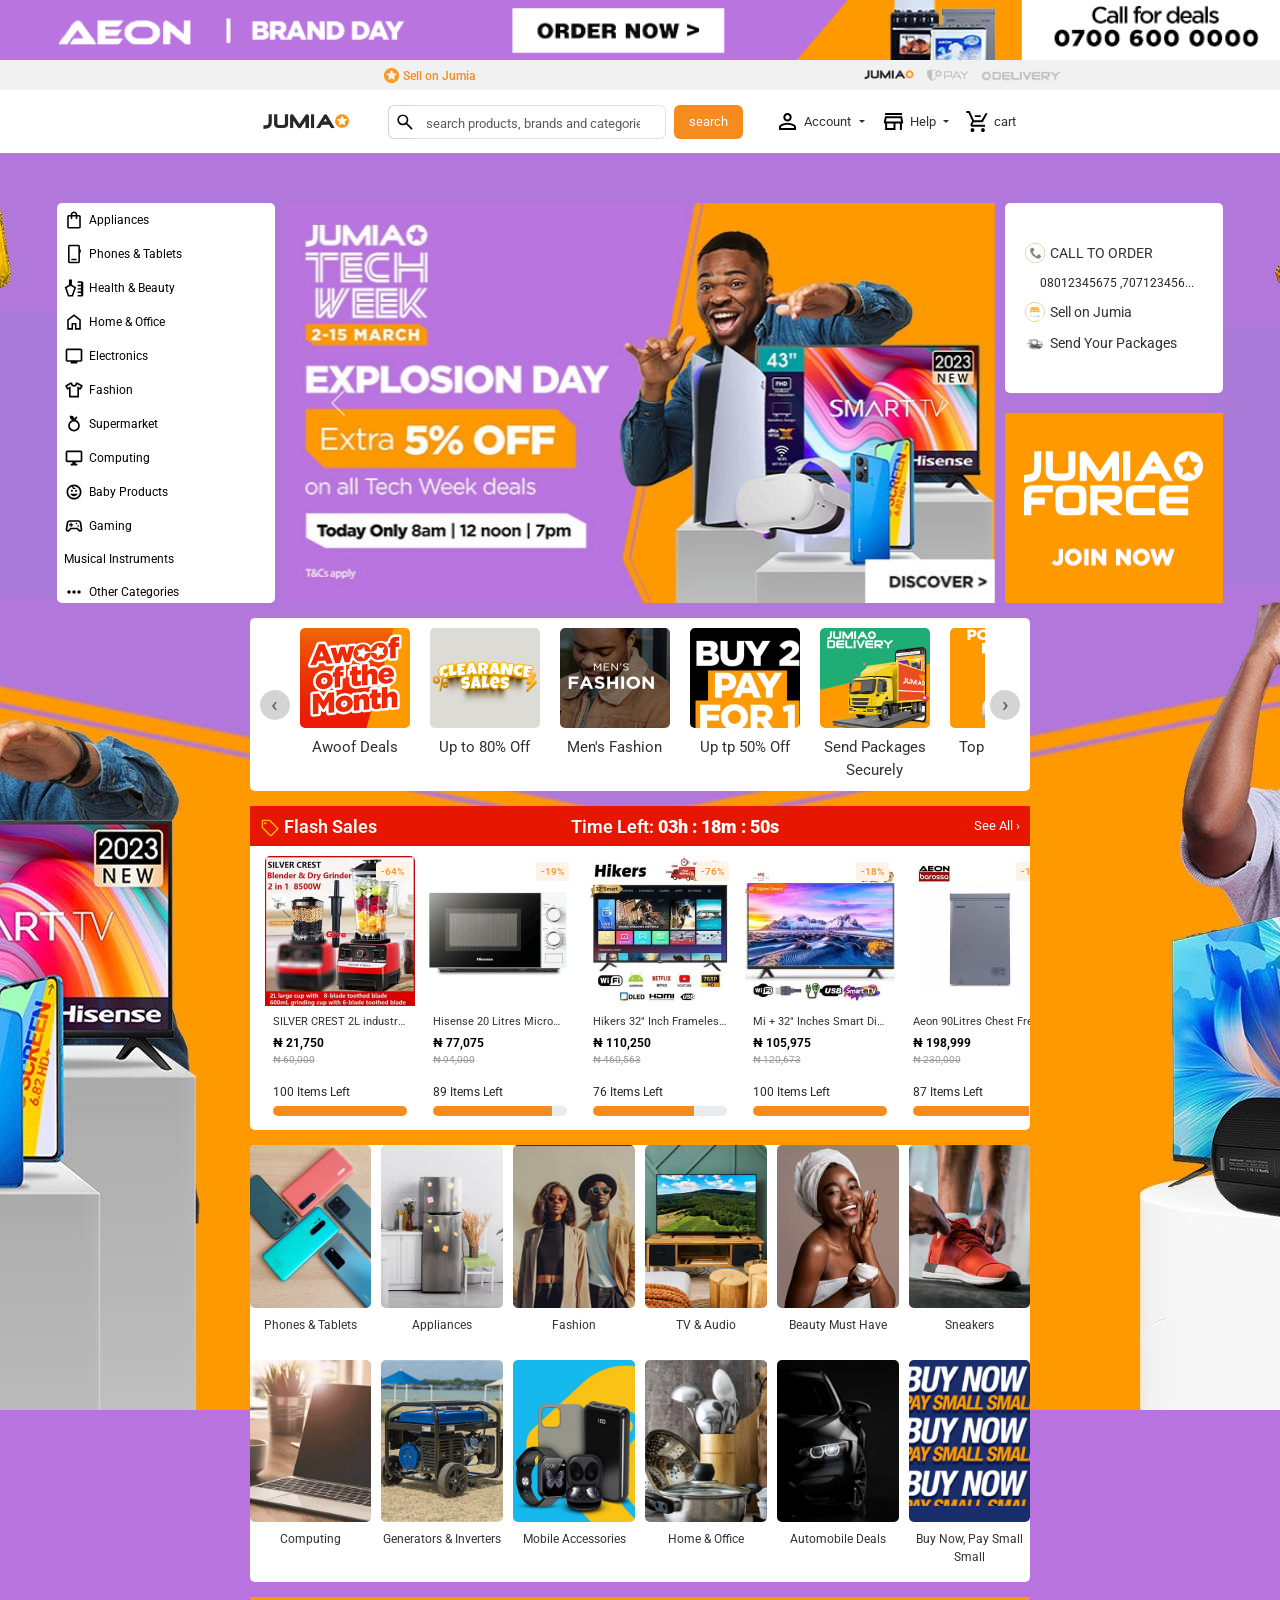
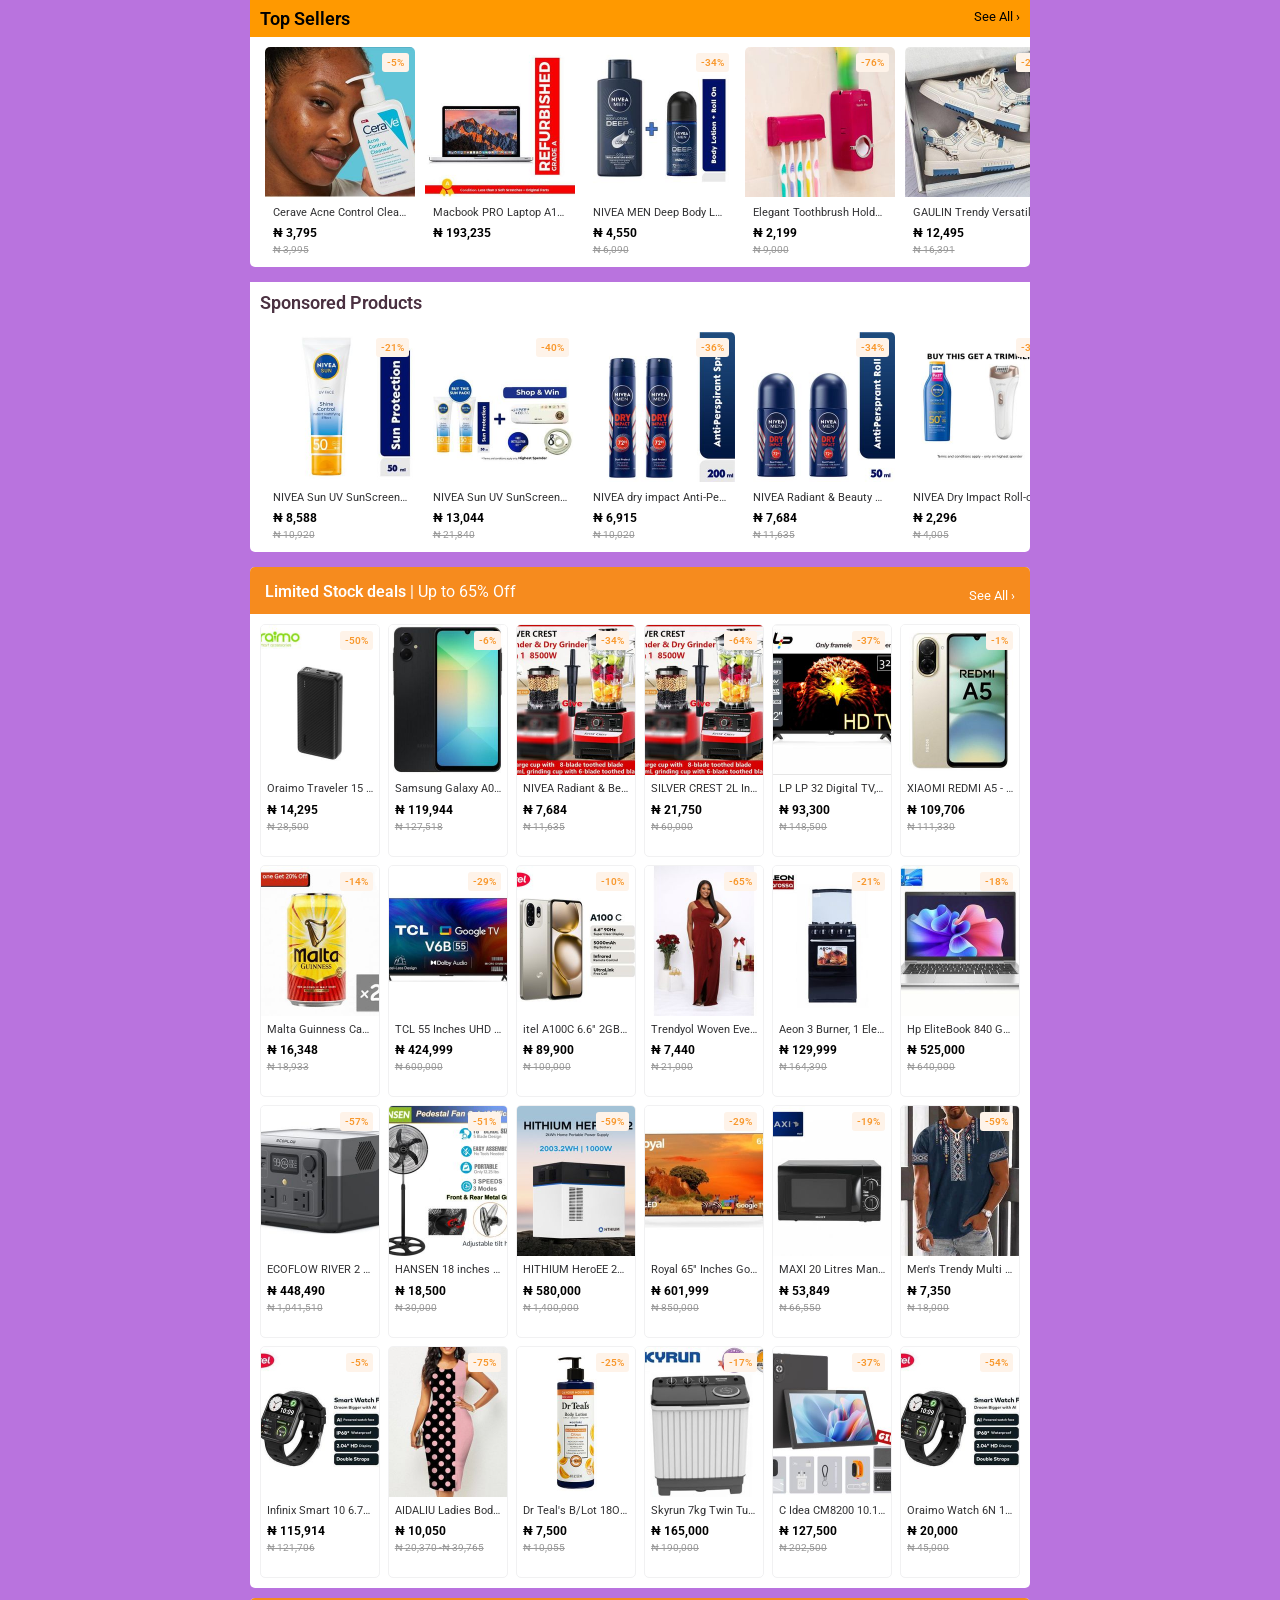
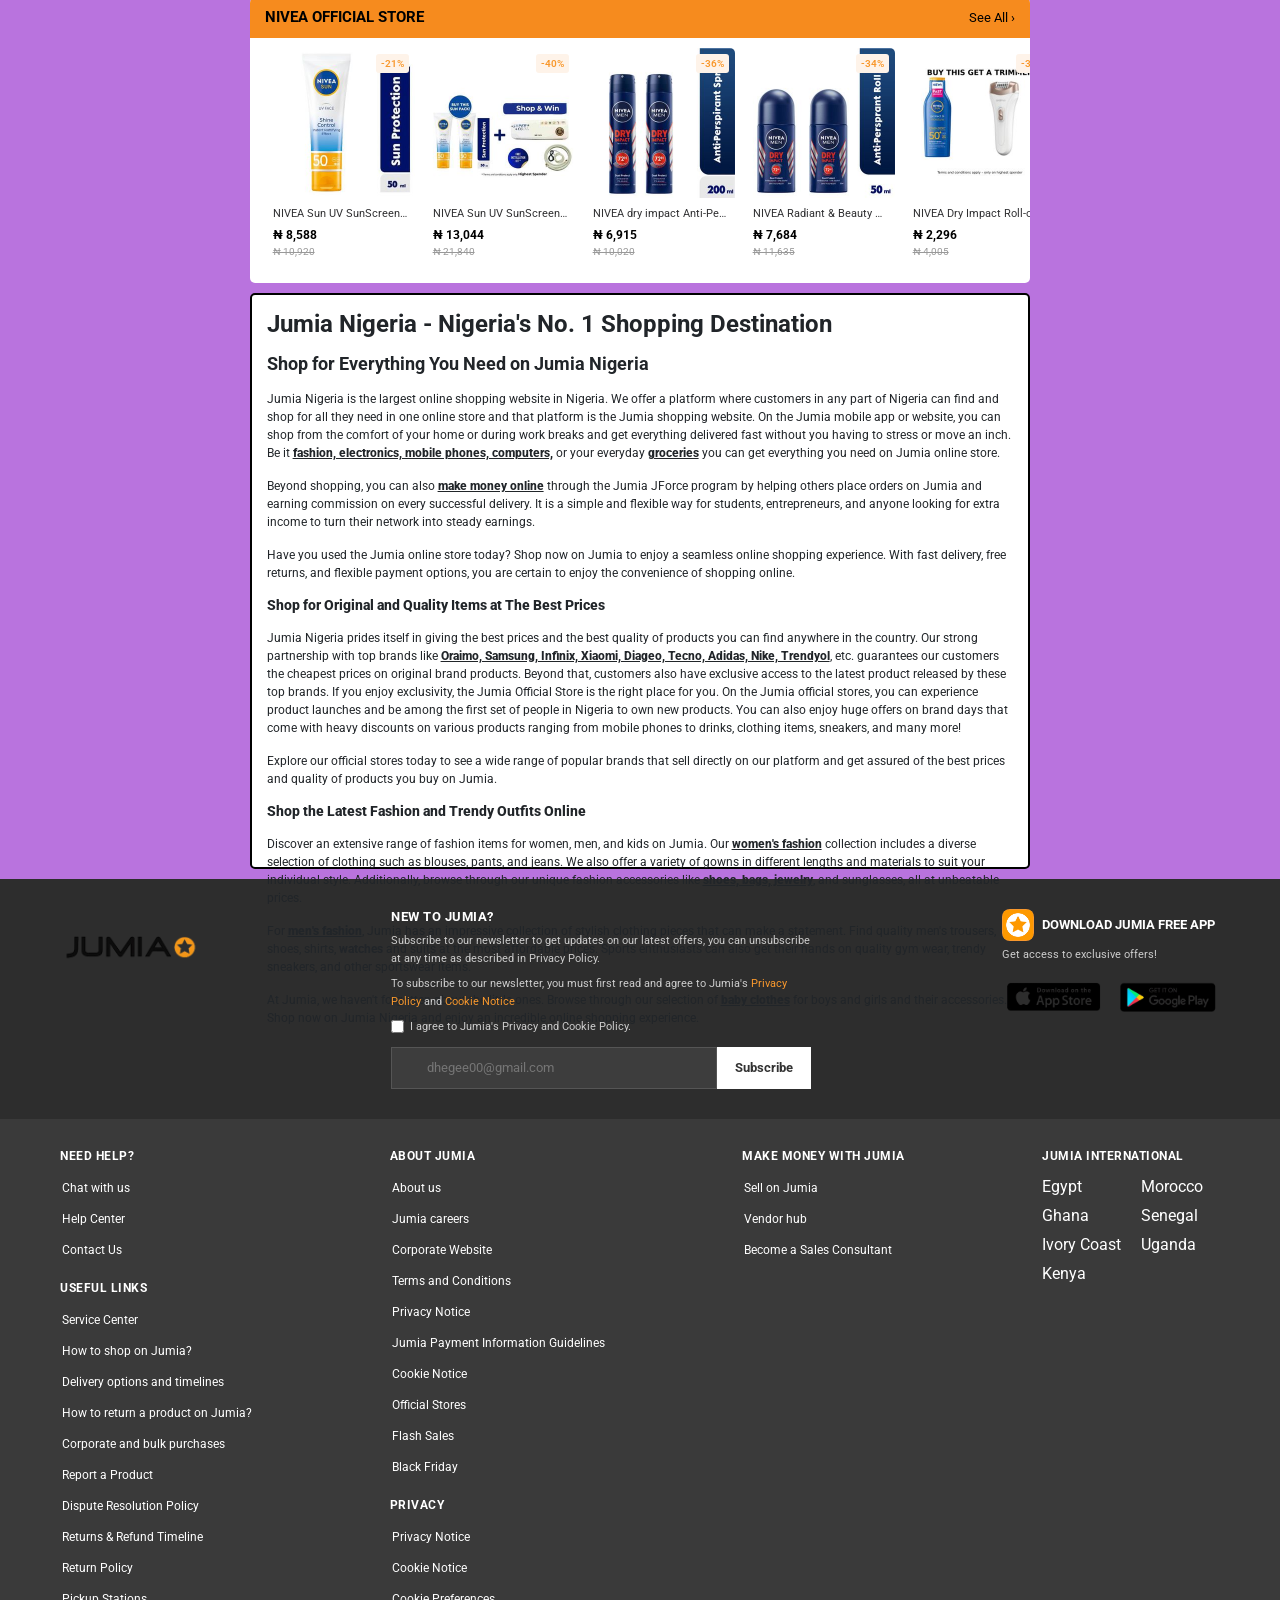
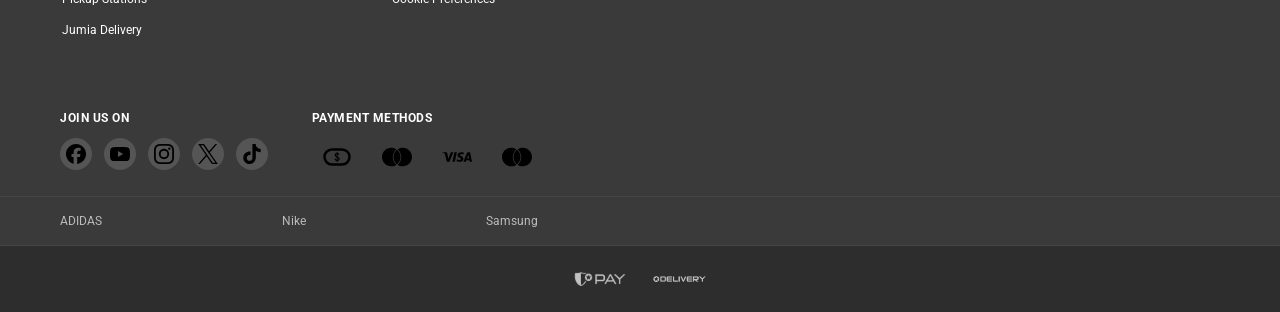
==== index.html @ 9feed9af "first" ====
<!doctype html>
<html lang="en">
  <head>
    <meta charset="UTF-8" />
    <meta name="viewport" content="width=device-width, initial-scale=1.0" />
    <link
      href="https://fonts.googleapis.com/css2?family=Roboto:wght@300;400;500;700&display=swap"
      rel="stylesheet"
    />
    <link
      href="https://cdn.jsdelivr.net/npm/bootstrap@5.3.8/dist/css/bootstrap.min.css"
      rel="stylesheet"
      integrity="sha384-sRIl4kxILFvY47J16cr9ZwB07vP4J8+LH7qKQnuqkuIAvNWLzeN8tE5YBujZqJLB"
      crossorigin="anonymous"
    />
    <link rel="shortcut icon" href="/assets/" type="image/x-icon">
   <link rel="stylesheet" href="/css/styles.css">
    <title>Document</title>
  </head>
  <body>
    <header>
      <div class="advert">
        <div class="gif"></div>
      </div>
      <div class="top">
        <div class="top-left">
          <img src="./assets/jumia_star-removebg-preview.png" alt="" />
          <a href="#">Sell on Jumia</a>
        </div>
        <div class="top-right">
          <img src="./assets/jumbg.png" class="jumia" alt="jumia" />
          <img src="./assets/adpay-removebg-preview.png" class="pay" alt="" />
          <img
            src="./assets/addeliver-removebg-preview.png"
            class="deliver"
            alt=""
          />
        </div>
      </div>
    </header>

    <div class="nav-bg">
      <div class="nav-box">
        <div class="navboot">
          <nav class="navbar navbar-expand-lg bg-white">
            <div class="container-fluid p-0">
              <a class="navbar-brand" href="#">
                <img src="./assets/jum-removebg-preview.png" alt="logo" />
              </a>
              <button
                class="navbar-toggler"
                type="button"
                data-bs-toggle="collapse"
                data-bs-target="#navbarSupportedContent"
                aria-controls="navbarSupportedContent"
                aria-expanded="false"
                aria-label="toggle navigation"
              >
                <span class="navbar-toggler-icon"></span>
              </button>

              <div class="collapse navbar-collapse" id="navbarSupportedContent">
                <form class="d-flex mx-3 flex-grow-1" role="search">
                  <div class="input-group">
                    <span class="input-group-text bg-white border-end-0">
                      <img src="./assets/searchlogo.svg" alt="search" />
                    </span>
                    <input
                      class="form-control border-start-0"
                      type="search"
                      placeholder="search products, brands and categories"
                      aria-label="Search"
                    />
                  </div>
                  <button class="btn search-btn ms-2" type="submit">
                    search
                  </button>
                </form>

                <ul class="navbar-nav mb-0 ms-2">
                  <li class="nav-item dropdown">
                    <a
                      class="nav-link dropdown-toggle"
                      href="#"
                      role="button"
                      data-bs-toggle="dropdown"
                    >
                      <img src="./assets/person.svg" class="nav-img" alt="" /> Account
                    </a>
                    <ul class="dropdown-menu">
                      <li>
                        <a class="dropdown-item" href="#"
                          ><img src="./assets/person.svg" alt="" />My Account</a
                        >
                      </li>
                      <li>
                        <a class="dropdown-item" href="/order.html"
                          ><img src="./assets/inventory.svg" alt="" />Orders</a
                        >
                      </li>
                      <li>
                        <a class="dropdown-item" href="#"
                          ><img src="./assets/favorite.svg" alt="" />Wishlist</a
                        >
                      </li>
                      <li>
                      <hr class="line my-1" />
                      <li class="text-center">
                        <a class="dropdown-item logout-btn" href="/welcome.html">Login</a>
                      </li>
                    </ul>
                  </li>

                  <li class="nav-item dropdown">
                    <a
                      class="nav-link dropdown-toggle"
                      href="#"
                      role="button"
                      data-bs-toggle="dropdown"
                    >
                      <img src="./assets/store.svg" class="nav-img" alt="" />
                      Help
                    </a>
                    <ul class="dropdown-menu">
                      <li>
                        <a class="dropdown-item" href="#">Help Center</a>
                      </li>
                      <li>
                        <a class="dropdown-item" href="#">Place an order</a>
                      </li>
                      <li>
                        <a class="dropdown-item" href="#">Payment options</a>
                      </li>
                      <li>
                        <a class="dropdown-item" href="#">Track an order</a>
                      </li>
                      <li>
                        <a class="dropdown-item" href="#">Help Center</a>
                      </li>
                      <li>
                        <a class="dropdown-item" href="#">Cancel an order</a>
                      </li>
                      <li>
                        <a class="dropdown-item" href="#">Returns & Refunds</a>
                      </li>
                      <li>
                        <a class="dropdown-item" href="#"
                          >Coookie Preferences</a
                        >
                      </li>
                      <hr class="line my-1">
                      <li>
                        <a class="dropdown-item live-chat" href="#">
                          <img
                            src="./assets/sms.svg"
                            alt=""
                          />Live Chat</a
                        >
                      </li>
                      <li>
                        <a class="dropdown-item whatsapp" href="#">
                          <img
                            src="./assets/whatsapp-color.svg"
                            alt=""
                          />
                          WhatsApp</a
                        >
                      </li>
                    </ul>
                  </li>
                  <li class="nav-item">
                    <a class="nav-link" href="#">
                      <img src="./assets/home-cart.svg" class="nav-img" alt="" />
                      cart
                    </a>
                  </li>
                </ul>
              </div>
            </div>
          </nav>
        </div>
      </div>
    </div>

    <!-- flex layout -->
    <div class="layout">
        <aside>
          <a href="#" class="side">
            <img src="./assets/shopping_bag.svg" alt="">Appliances
          </a>
          <a href="#" class="side">
            <img src="./assets/mobile_3.svg" alt="">Phones & Tablets
          </a>
          <a href="#" class="side">
            <img src="./assets/health_and_beauty.svg" alt="">Health & Beauty
          </a>
          <a href="#" class="side">
            <img src="./assets/home.svg" alt="">Home & Office
          </a>
          <a href="#" class="side">
            <img src="./assets/tv.svg" alt="">Electronics
          </a>
          <a href="#" class="side">
            <img src="./assets/apparel.svg" alt="">Fashion
          </a>
          <a href="#" class="side">
            <img src="./assets/nutrition.svg" alt="">Supermarket
          </a>
          <a href="#" class="side">
            <img src="./assets/desktop_windows.svg" alt="">Computing
          </a>
          <a href="#" class="side">
            <img src="./assets/child_care.svg" alt="">Baby Products
          </a>
          <a href="#" class="side">
            <img src="./assets/sports_esports.svg" alt="">Gaming
          </a>
          <a href="#" class="side">
            Musical Instruments
          </a>
          <a href="#" class="side">
            <img src="./assets/more_horiz.svg" alt="">Other Categories
          </a>
        </aside>

        <section>
          <div id="carouselExampleFade" class="carousel slide carousel-fade">
            <div class="carousel-inner">
              <div class="carousel-item active">
                <img src="./assets/jumia_landing1.jpg" class="d-block" alt="banner 1">
              </div>
              <div class="carousel-item">
                <img src="./assets/jumia_landing2.gif" class="d-block" alt="banner 2">
              </div>
              <div class="carousel-item">
                <img src="./assets/jumia_landing3.gif" class="d-block" alt="banner 3">
              </div>
              <div class="carousel-item">
                <img src="./assets/jumia_landing4.jpg" class="d-block" alt="banner 4">
              </div>
              <div class="carousel-item">
                <img src="./assets/jumia_landing5.gif" class="d-block" alt="banner 5">
              </div>
              <div class="carousel-item">
                <img src="./assets/jumia_landing6.png" class="d-block" alt="banner 6">
              </div>
              <div class="carousel-item">
                <img src="./assets/jumia_landing7.jpg" class="d-block" alt="banner 7">
              </div>
              <div class="carousel-item">
                <img src="./assets/jumia_landing8.jpg" class="d-block" alt="banner 8">
              </div>
            </div>
            <button class="carousel-control-prev" type="button" data-bs-target="#carouselExampleFade" data-bs-slide="prev">
              <span class="carousel-control-prev-icon" aria-hidden="true"></span>
              <span class="visually-hidden">Previous</span>
            </button>
            <button class="carousel-control-next" type="button" data-bs-target="#carouselExampleFade" data-bs-slide="next">
              <span class="carousel-control-next-icon" aria-hidden="true"></span>
              <span class="visually-hidden">Next</span>
            </button>
          </div>
        </section>

        <div class="box">
          <div class="box-1">
            <a href="#">
              <img src="./assets/jumia_sidebox1-removebg-preview.png" alt="">
              CALL TO ORDER
            </a>
            <p class="tel">08012345675 ,707123456...</p>
            <a href="#">
              <img src="./assets/jumia_sidebox2-removebg-preview.png" alt="">
              Sell on Jumia
            </a>
            <a href="#">
              <img src="./assets/jumia_sidebox3-removebg-preview.png" alt="">
              Send Your Packages
            </a>
          </div>

          <div class="box-2">
            <img src="./assets/jumia_landing9.gif" alt="ad 2">
          </div>
        </div>
      </div>
   
      <!-- first slide -->

      <div class="category-wrapper">
        <button class="slider-btn prev-btn">&#8249;</button>
        <div class="category-slider">
          <div class="category-item">
            <div class="category-img">
              <img src="/assets/jumia_scroll01.png" alt="">
            </div>
            <p>Awoof Deals</p>
          </div>
          <div class="category-item">
            <div class="category-img">
              <img src="/assets/jumia_scroll02.png" alt="">
            </div>
            <p>Up to 80% Off</p>
          </div>
          <div class="category-item">
            <div class="category-img">
              <img src="/assets/jumia_scroll03.jpg" alt="">
            </div>
            <p>Men's Fashion</p>
          </div>
          <div class="category-item">
            <div class="category-img">
              <img src="/assets/jumia_scroll04.jpg" alt="">
            </div>
            <p>Up tp 50% Off</p>
          </div>
          <div class="category-item">
            <div class="category-img">
              <img src="/assets/jumia_scroll05.png" alt="">
            </div>
            <p>Send Packages Securely</p>
          </div>
          <div class="category-item">
            <div class="category-img">
              <img src="/assets/jumia_scroll06.gif" alt="">
            </div>
            <p>Top picks For You</p>
          </div>
          <div class="category-item">
            <div class="category-img">
              <img src="/assets/jumia_scroll07.gif" alt="">
            </div>
            <p>Call For Deals</p>
          </div>
          <div class="category-item">
            <div class="category-img">
              <img src="/assets/jumia_scroll08.png" alt="">
            </div>
            <p>Unlock Your Deal</p>
          </div>
          <div class="category-item">
            <div class="category-img">
              <img src="/assets/jumia_scroll09.jpg" alt="">
            </div>
            <p>Groceries</p>
          </div>
          <div class="category-item">
            <div class="category-img">
              <img src="/assets/jumia_scroll10.png" alt="">
            </div>
            <p>Video Games</p>
          </div>
          <div class="category-item">
            <div class="category-img">
              <img src="/assets/jumia_scroll11.jpg" alt="">
            </div>
            <p>Kid's,baby and More</p>
          </div>

        </div>
        <button class="slider-btn next-btn">&#8250;</button>
      </div>

      <!-- Flash sales -->

      <div class="top-items">
        <div class="top-header">
          <h2>
            <img src="/assets/flashsales.svg" alt="">
            Flash Sales
          </h2>
          <h2>Time Left: <strong>03h : 18m : 50s</strong></h2>
          <a href="#">See All ›</a>
        </div>

        <div class="property-cards">

            <div class="property-card">
                <div class="card-img">
                    <span class="discount">-64%</span>
                    <img src="./assets/jumia_flashsales01.jpg" alt="">
                </div>
                <div class="card-info">
                    <p class="product-name">SILVER CREST 2L industrial 8500...</p>
                    <p class="new-price">₦ 21,750</p>
                    <p class="old-price">₦ 60,000</p>
                    <p class="items-left">100 Items Left</p>
                    <div class="progress" role="progressbar" aria-label="Success example" aria-valuenow="25" aria-valuemin="0" aria-valuemax="100">
                        <div class="progress-bar text-bg-success" style="width: 100%"></div>
                    </div>
                </div>
            </div>

            <div class="property-card">
                <div class="card-img">
                    <span class="discount">-19%</span>
                    <img src="./assets/jumia_flashsales02.jpg" alt="">
                </div>
                <div class="card-info">
                    <p class="product-name">Hisense 20 Litres Microwave (H...)</p>
                    <p class="new-price">₦ 77,075</p>
                    <p class="old-price">₦ 94,000</p>
                    <p class="items-left">89 Items Left</p>
                    <div class="progress" role="progressbar" aria-label="Success example" aria-valuenow="25" aria-valuemin="0" aria-valuemax="100">
                        <div class="progress-bar text-bg-success" style="width: 89%"></div>
                    </div>
                </div>
            </div>

            <div class="property-card">
                <div class="card-img">
                    <span class="discount">-76%</span>
                    <img src="./assets/jumia_flashsales03.jpg" alt="">
                </div>
                <div class="card-info">
                    <p class="product-name">Hikers 32" Inch Frameless Andr...</p>
                    <p class="new-price">₦ 110,250</p>
                    <p class="old-price">₦ 460,563</p>
                    <p class="items-left">76 Items Left</p>
                    <div class="progress" role="progressbar" aria-label="Success example" aria-valuenow="25" aria-valuemin="0" aria-valuemax="100">
                        <div class="progress-bar text-bg-success" style="width: 76%"></div>
                    </div>
                </div>
            </div>

            <div class="property-card">
                <div class="card-img">
                    <span class="discount">-18%</span>
                    <img src="./assets/jumia_flashsales04.jpg" alt="">
                </div>
                <div class="card-info">
                    <p class="product-name">Mi + 32" Inches Smart Digital Sa...</p>
                    <p class="new-price">₦ 105,975</p>
                    <p class="old-price">₦ 120,673</p>
                    <p class="items-left">100 Items Left</p>
                    <div class="progress" role="progressbar" aria-label="Success example" aria-valuenow="25" aria-valuemin="0" aria-valuemax="100">
                        <div class="progress-bar text-bg-success" style="width: 100%"></div>
                    </div>
                </div>
            </div>

            <div class="property-card">
                <div class="card-img">
                    <span class="discount">-17%</span>
                    <img src="./assets/jumia_flashsales05.jpg" alt="">
                </div>
                <div class="card-info">
                    <p class="product-name">Aeon 90Litres Chest Freezer (AC...)</p>
                    <p class="new-price">₦ 198,999</p>
                    <p class="old-price">₦ 230,000</p>
                    <p class="items-left">87 Items Left</p>
                    <div class="progress" role="progressbar" aria-label="Success example" aria-valuenow="25" aria-valuemin="0" aria-valuemax="100">
                        <div class="progress-bar text-bg-success" style="width: 87%"></div>
                    </div>
                </div>
            </div>

            <div class="property-card">
                <div class="card-img">
                    <span class="discount">-9%</span>
                    <img src="./assets/jumia_flashsales06.jpg" alt="">
                </div>
                <div class="card-info">
                    <p class="product-name">Mi + (Mij) 43" Inches Digital Sat...</p>
                    <p class="new-price">₦ 186,829</p>
                    <p class="old-price">₦ 205,511</p>
                    <p class="items-left">100 Items Left</p>
                    <div class="progress" role="progressbar" aria-label="Success example" aria-valuenow="25" aria-valuemin="0" aria-valuemax="100">
                        <div class="progress-bar text-bg-success" style="width: 100%"></div>
                    </div>
                </div>
            </div>

            <div class="property-card">
                <div class="card-img">
                    <span class="discount">-19%</span>
                    <img src="./assets/jumia_flashsales07.jpg" alt="">
                </div>
                <div class="card-info">
                    <p class="product-name">Maxi 20 Litres Manual Microwa...</p>
                    <p class="new-price">₦ 53,849</p>
                    <p class="old-price">₦ 66,550</p>
                    <p class="items-left">100 Items Left</p>
                    <div class="progress" role="progressbar" aria-label="Success example" aria-valuenow="25" aria-valuemin="0" aria-valuemax="100">
                        <div class="progress-bar text-bg-success" style="width: 100%"></div>
                    </div>
                </div>
            </div>

            <div class="property-card">
                <div class="card-img">
                    <span class="discount">-1%</span>
                    <img src="./assets/jumia_flashsales08.jpg" alt="">
                </div>
                <div class="card-info">
                    <p class="product-name">XIAOMI REDMI A5 - 6.88 3GB R..</p>
                    <p class="new-price">₦ 109,706</p>
                    <p class="old-price">₦ 111,330</p>
                    <p class="items-left">100 Items Left</p>
                    <div class="progress" role="progressbar" aria-label="Success example" aria-valuenow="25" aria-valuemin="0" aria-valuemax="100">
                        <div class="progress-bar text-bg-success" style="width: 100%"></div>
                    </div>
                </div>
            </div>

            <div class="property-card">
                <div class="card-img">
                    <span class="discount">-17%</span>
                    <img src="./assets/jumia_flashsales09.jpg" alt="">
                </div>
                <div class="card-info">
                    <p class="product-name">AEON 85L Double Door Fridge ...</p>
                    <p class="new-price">₦ 182,759</p>
                    <p class="old-price">₦ 219,315</p>
                    <p class="items-left">47 Items Left</p>
                    <div class="progress" role="progressbar" aria-label="Success example" aria-valuenow="25" aria-valuemin="0" aria-valuemax="100">
                        <div class="progress-bar text-bg-success" style="width: 47%"></div>
                    </div>
                </div>
            </div>

            <div class="property-card">
                <div class="card-img">
                    <span class="discount">-28%</span>
                    <img src="./assets/jumia_flashsales10.jpg" alt="">
                </div>
                <div class="card-info">
                    <p class="product-name">Infinix Hot 60i 6.78" 4GB RAM/1...</p>
                    <p class="new-price">₦ 153,999</p>
                    <p class="old-price">₦ 212,442</p>
                    <p class="items-left">100 Items Left</p>
                    <div class="progress" role="progressbar" aria-label="Success example" aria-valuenow="25" aria-valuemin="0" aria-valuemax="100">
                        <div class="progress-bar text-bg-success" style="width: 100%"></div>
                    </div>
                </div>
            </div>

            <div class="property-card">
                <div class="card-img">
                    <span class="discount">-21%</span>
                    <img src="./assets/jumia_flashsales11.jpg" alt="">
                </div>
                <div class="card-info">
                    <p class="product-name">Aeon 3 Burner, 1 Electric 50 x 5...</p>
                    <p class="new-price">₦ 129,999</p>
                    <p class="old-price">₦ 164,390</p>
                    <p class="items-left">100 Items Left</p>
                    <div class="progress" role="progressbar" aria-label="Success example" aria-valuenow="25" aria-valuemin="0" aria-valuemax="100">
                        <div class="progress-bar text-bg-success" style="width: 100%"></div>
                    </div>
                </div>
            </div>

            <div class="property-card">
                <div class="card-img">
                    <span class="discount">-10%</span>
                    <img src="./assets/jumia_flashsales12.jpg" alt="">
                </div>
                <div class="card-info">
                    <p class="product-name">Hikers 55" Inch Frameless Andr ..</p>
                    <p class="new-price">₦ 322,400</p>
                    <p class="old-price">₦ 358,226</p>
                    <p class="items-left">100 Items Left</p>
                    <div class="progress" role="progressbar" aria-label="Success example" aria-valuenow="25" aria-valuemin="0" aria-valuemax="100">
                        <div class="progress-bar text-bg-success" style="width: 100%"></div>
                    </div>
                </div>
            </div>

            <div class="property-card">
                <div class="card-img">
                    <span class="discount">-20%</span>
                    <img src="./assets/jumia_flashsales13.jpg" alt="">
                </div>
                <div class="card-info">
                    <p class="product-name">Nexus 4 Burner (4 + 0) Gas Coo...</p>
                    <p class="new-price">₦ 144,999</p>
                    <p class="old-price">₦ 101,705</p>
                    <p class="items-left">92 Items Left</p>
                    <div class="progress" role="progressbar" aria-label="Success example" aria-valuenow="25" aria-valuemin="0" aria-valuemax="100">
                        <div class="progress-bar text-bg-success" style="width: 92%"></div>
                    </div>
                </div>
            </div>

            <div class="property-card">
                <div class="card-img">
                    <span class="discount">-1%</span>
                    <img src="./assets/jumia_flashsales14.jpg" alt="">
                </div>
                <div class="card-info">
                    <p class="product-name">itel A100C 6.6" 2GB RAM/64GB ...</p>
                    <p class="new-price">₦ 89,800</p>
                    <p class="old-price">₦ 89,900</p>
                    <p class="items-left">89 Items Left</p>
                    <div class="progress" role="progressbar" aria-label="Success example" aria-valuenow="25" aria-valuemin="0" aria-valuemax="100">
                        <div class="progress-bar text-bg-success" style="width: 89%"></div>
                    </div>
                </div>
            </div>

            <div class="property-card">
                <div class="card-img">
                    <span class="discount">-30%</span>
                    <img src="./assets/jumia_flashsales15.jpg" alt="">
                </div>
                <div class="card-info">
                    <p class="product-name">Sun King Solar Fan With 20W S...</p>
                    <p class="new-price">₦ 94,500</p>
                    <p class="old-price">₦ 135,700</p>
                    <p class="items-left">75 Items Left</p>
                    <div class="progress" role="progressbar" aria-label="Success example" aria-valuenow="25" aria-valuemin="0" aria-valuemax="100">
                        <div class="progress-bar text-bg-success" style="width: 75%"></div>
                    </div>
                </div>
            </div>           
        </div>
    </div>

    <!-- product category -->

    <div class="product-category">
        <div class="grid child-a">
            <img src="/assets/products_category01.jpg" alt="">
            <p>Phones & Tablets</p>
        </div>
        <div class="grid child-a">
            <img src="/assets/products_category02.png" alt="">
            <p>Appliances</p>
        </div>
        <div class="grid child-a">
            <img src="/assets/products_category03.jpg" alt="">
            <p>Fashion</p>
        </div>
        <div class="grid child-a">
            <img src="/assets/products_category04.png" alt="">
            <p>TV & Audio</p>
        </div>
        <div class="grid child-a">
            <img src="/assets/products_category05.png" alt="">
            <p>Beauty Must Have</p>
        </div>
        <div class="grid child-a">
            <img src="/assets/products_category06.png" alt="">
            <p>Sneakers</p>
        </div>
        <div class="grid child-a">
            <img src="/assets/products_category07.png" alt="">
            <p>Computing</p>
        </div>
        <div class="grid child-a">
            <img src="/assets/products_category08.png" alt="">
            <p>Generators & Inverters</p>
        </div>
        <div class="grid child-a">
            <img src="/assets/products_category09.png" alt="">
            <p>Mobile Accessories</p>
        </div>
        <div class="grid child-a">
            <img src="/assets/products_category10.jpg" alt="">
            <p>Home & Office</p>
        </div>
        <div class="grid child-a">
            <img src="/assets/products_category11.jpg" alt="">
            <p>Automobile Deals</p>
        </div>
        <div class="grid child-a">
            <img src="/assets/products_category12.gif" alt="">
            <p>Buy Now, Pay Small Small</p>
        </div>
    </div>

    <!-- top sellers -->

    <div class="top-sellers">
        <div class="top-header">
          <h2>Top Sellers</h2>
          <a href="#">See All ›</a>
        </div>

        <div class="property-cards">
            <div class="property-card">
                <div class="card-img">
                    <span class="discount">-5%</span>
                    <img src="./assets/jumia_wallet1.jpg" alt="">
                </div>
                <div class="card-info">
                    <p class="product-name">Cerave Acne Control Clea...</p>
                    <p class="new-price">₦ 3,795</p>
                    <p class="old-price">₦ 3,995</p>
                </div>
            </div>

            <div class="property-card">
                <div class="card-img">
                    <img src="./assets/jumia_wallet2.jpg" alt="">
                </div>
                <div class="card-info">
                    <p class="product-name">Macbook PRO Laptop A1278 13..</p>
                    <p class="new-price">₦ 193,235</p>
                </div>
            </div>

            <div class="property-card">
                <div class="card-img">
                    <span class="discount">-34%</span>
                    <img src="./assets/jumia_wallet_nivea1.jpg" alt="">
                </div>
                <div class="card-info">
                    <p class="product-name">NIVEA MEN Deep Body Lotion ...</p>
                    <p class="new-price">₦ 4,550</p>
                    <p class="old-price">₦ 6,090</p>
                </div>
            </div>

            <div class="property-card">
                <div class="card-img">
                    <span class="discount">-76%</span>
                    <img src="./assets/jumia_wallet3.jpg" alt="">
                </div>
                <div class="card-info">
                    <p class="product-name">Elegant Toothbrush Holder And...</p>
                    <p class="new-price">₦ 2,199</p>
                    <p class="old-price">₦ 9,000</p>
                </div>
            </div>

            <div class="property-card">
                <div class="card-img">
                    <span class="discount">-24%</span>
                    <img src="./assets/jumia_wallet4.jpg" alt="">
                </div>
                <div class="card-info">
                    <p class="product-name">GAULIN Trendy Versatile Shoes ...</p>
                    <p class="new-price">₦ 12,495</p>
                    <p class="old-price">₦ 16,391</p>
                </div>
            </div>

            <div class="property-card">
                <div class="card-img">
                    <span class="discount">-24%</span>
                    <img src="./assets/jumia_wallet5.jpg" alt="">
                </div>
                <div class="card-info">
                    <p class="product-name">Cotton Club AUD DE PERFUME</p>
                    <p class="new-price">₦ 2,270</p>
                    <p class="old-price">₦ 2,999</p>
                </div>
            </div>

            <div class="property-card">
                <div class="card-img">
                    <span class="discount">-53%</span>
                    <img src="./assets/jumia_wallet6.jpg" alt="">
                </div>
                <div class="card-info">
                    <p class="product-name">9 in 1 Push Up Rack Board Fitness ..</p>
                    <p class="new-price">₦ 8,940</p>
                    <p class="old-price">₦ 19,057</p>
                </div>
            </div>

            <div class="property-card">
                <div class="card-img">
                    <span class="discount">-9%</span>
                    <img src="./assets/jumia_wallet7.jpg" alt="">
                </div>
                <div class="card-info">
                    <p class="product-name">Boscon Auto Ignition Table Top ...</p>
                    <p class="new-price">₦ 17,294</p>
                    <p class="old-price">₦ 19,023</p>
                </div>
            </div>

            <div class="property-card">
                <div class="card-img">
                    <span class="discount">-68%</span>
                    <img src="./assets/jumia_wallet10.jpg" alt="">
                </div>
                <div class="card-info">
                    <p class="product-name">Biore UV Aqua Rich Watery Sun</p>
                    <p class="new-price">₦ 2,899</p>
                    <p class="old-price">₦ 9,000</p>
                </div>
            </div>

            <div class="property-card">
                <div class="card-img">
                    <span class="discount">-2%</span>
                    <img src="./assets/jumia_wallet9.jpg" alt="">
                </div>
                <div class="card-info">
                    <p class="product-name">itel PowerPulse B1481 27000m ...</p>
                    <p class="new-price">₦ 24,000</p>
                    <p class="old-price">₦ 24,500</p>
                </div>
            </div>

            <div class="property-card">
                <div class="card-img">
                    <span class="discount">-47%</span>
                    <img src="./assets/jumia_wallet8.jpg" alt="">
                </div>
                <div class="card-info">
                    <p class="product-name">Inspire Perfume Fragtance INSP...</p>
                    <p class="new-price">₦ 3,999</p>
                    <p class="old-price">₦ 7,000</p>
                </div>
            </div>

            <div class="property-card">
                <div class="card-img">
                    <span class="discount">-47%</span>
                    <img src="./assets/jumia_wallet12.jpg" alt="">
                </div>
                <div class="card-info">
                    <p class="product-name">Mateamoda Women Shoes San ...</p>
                    <p class="new-price">₦ 10,082</p>
                    <p class="old-price">₦ 10,949</p>
                </div>
            </div>

            <div class="property-card">
                <div class="card-img">
                    <span class="discount">-6%</span>
                    <img src="./assets/jumia_wallet11.jpg" alt="">
                </div>
                <div class="card-info">
                    <p class="product-name">itel smart Watch Fit o20 2.04" ...</p>
                    <p class="new-price">₦ 16,032</p>
                    <p class="old-price">₦ 17,000</p>
                </div>
            </div>
        </div>
    </div>

    <!-- sponsored products -->

    <div class="sponsored">
        <div class="top-header">
          <h2>Sponsored Products</h2>
        </div>

        <div class="property-cards">
            <div class="property-card">
                <div class="card-img">
                    <span class="discount">-21%</span>
                    <img src="./assets/sponsored-products1.jpg" alt="">
                </div>
                <div class="card-info">
                    <p class="product-name">NIVEA Sun UV SunScreen Face ...</p>
                    <p class="new-price">₦ 8,588</p>
                    <p class="old-price">₦ 10,920</p>
                </div>
            </div>

            <div class="property-card">
                <div class="card-img">
                    <span class="discount">-40%</span>
                    <img src="./assets/sponsored-products2.jpg" alt="">
                </div>
                <div class="card-info">
                    <p class="product-name">NIVEA Sun UV SunScreen Face ...</p>
                    <p class="new-price">₦ 13,044</p>
                    <p class="old-price">₦ 21,840</p>
                </div>
            </div>

            <div class="property-card">
                <div class="card-img">
                    <span class="discount">-36%</span>
                    <img src="./assets/sponsored-products3.jpg" alt="">
                </div>
                <div class="card-info">
                    <p class="product-name">NIVEA dry impact Anti-Perspira...</p>
                    <p class="new-price">₦ 6,915</p>
                    <p class="old-price">₦ 10,020</p>
                </div>
            </div>

            <div class="property-card">
                <div class="card-img">
                    <span class="discount">-34%</span>
                    <img src="./assets/sponsored-products4.jpg" alt="">
                </div>
                <div class="card-info">
                    <p class="product-name">NIVEA Radiant & Beauty Even G...</p>
                    <p class="new-price">₦ 7,684</p>
                    <p class="old-price">₦ 11,635</p>
                </div>
            </div>

            <div class="property-card">
                <div class="card-img">
                    <span class="discount">-34%</span>
                    <img src="./assets/sponsored-products5.jpg" alt="">
                </div>
                <div class="card-info">
                    <p class="product-name">NIVEA Dry Impact Roll-on For ...</p>
                    <p class="new-price">₦ 2,296</p>
                    <p class="old-price">₦ 4,005</p>
                </div>
            </div>

            <div class="property-card">
                <div class="card-img">
                    <span class="discount">-19%</span>
                    <img src="./assets/sponsored-products6.jpg" alt="">
                </div>
                <div class="card-info">
                    <p class="product-name">NIVEA Moisturizing Sun LOtion ...</p>
                    <p class="new-price">₦ 20,631</p>
                    <p class="old-price">₦ 25,515</p>
                </div>
            </div>

            <div class="property-card">
                <div class="card-img">
                    <span class="discount">-17%</span>
                    <img src="./assets/sponsored-products7.jpg" alt="">
                </div>
                <div class="card-info">
                    <p class="product-name">NIVEA Radiant & Beauty Even G... ..</p>
                    <p class="new-price">₦ 4,819</p>
                    <p class="old-price">₦ 5,020</p>
                </div>
            </div>

            <div class="property-card">
                <div class="card-img">
                    <span class="discount">-19%</span>
                    <img src="./assets/sponsored-products1 (1).jpg" alt="">
                </div>
                <div class="card-info">
                    <p class="product-name">NIVEA Radiant & Beauty Advan...</p>
                    <p class="new-price">₦ 4,696</p>
                    <p class="old-price">₦ 5,820</p>
                </div>
            </div>

            <div class="property-card">
                <div class="card-img">
                    <span class="discount">-34%</span>
                    <img src="./assets/sponsored-products2 (1).jpg" alt="">
                </div>
                <div class="card-info">
                    <p class="product-name">NIVEA MEEN Deep Anti-Perspira...</p>
                    <p class="new-price">₦ 4,044</p>
                    <p class="old-price">₦ 6,125</p>
                </div>
            </div>

            <div class="property-card">
                <div class="card-img">
                    <span class="discount">-2%</span>
                    <img src="./assets/jumia_wallet9.jpg" alt="">
                </div>
                <div class="card-info">
                    <p class="product-name">itel PowerPulse B1481 27000m ...</p>
                    <p class="new-price">₦ 24,000</p>
                    <p class="old-price">₦ 24,500</p>
                </div>
            </div>

            <div class="property-card">
                <div class="card-img">
                    <span class="discount">-47%</span>
                    <img src="./assets/jumia_wallet8.jpg" alt="">
                </div>
                <div class="card-info">
                    <p class="product-name">Inspire Perfume Fragtance INSP...</p>
                    <p class="new-price">₦ 3,999</p>
                    <p class="old-price">₦ 7,000</p>
                </div>
            </div>
        </div>
    </div>


    <!-- limited deals -->
    <div class="deals-category">
        <div class="deals-header">
            <h2>Limited Stock deals <span>| Up to 65% Off</span></h2>
            <a href="#">See All ›</a>
        </div>

  
        <div class="deals">

            <div class="child">
                <div class="deals-image">
                    <span class="discount">-50%</span>
                    <img src="/assets/limited-deals01.jpg" alt="">
                </div>
                <div class="child-info">
                    <p class="product-name">Oraimo Traveler 15 Power...</p>
                    <p class="new-price">₦ 14,295</p>
                    <p class="old-price">₦ 28,500</p>
                </div>
            </div>

            <div class="child">
                <div class="deals-image">
                    <span class="discount">-6%</span>
                    <img src="/assets/limited-deals02.jpg" alt="">
                </div>
                <div class="child-info">
                    <p class="product-name">Samsung Galaxy A06 6.7"...</p>
                    <p class="new-price">₦ 119,944</p>
                    <p class="old-price">₦ 127,518</p>
                </div>
            </div>

            <div class="child">
                <div class="deals-image">
                    <span class="discount">-34%</span>
                    <img src="/assets/limited-deals03.jpg" alt="">
                </div>
                <div class="child-info">
                    <p class="product-name">NIVEA Radiant & Beauty...</p>
                    <p class="new-price">₦ 7,684</p>
                    <p class="old-price">₦ 11,635</p>
                </div>
            </div>

            <div class="child">
                <div class="deals-image">
                    <span class="discount">-64%</span>
                    <img src="/assets/limited-deals03.jpg" alt="">
                </div>
                <div class="child-info">
                    <p class="product-name">SILVER CREST 2L Industri...</p>
                    <p class="new-price">₦ 21,750</p>
                    <p class="old-price">₦ 60,000</p>
                </div>
            </div>

            <div class="child">
                <div class="deals-image">
                    <span class="discount">-37%</span>
                    <img src="/assets/limited-deals04.jpg" alt="">
                </div>
                <div class="child-info">
                    <p class="product-name">LP LP 32 Digital TV, Frame...</p>
                    <p class="new-price">₦ 93,300</p>
                    <p class="old-price">₦ 148,500</p>
                </div>
            </div>

            <div class="child">
                <div class="deals-image">
                    <span class="discount">-1%</span>
                    <img src="/assets/limited-deals05.jpg" alt="">
                </div>
                <div class="child-info">
                    <p class="product-name">XIAOMI REDMI A5 - 6.88...</p>
                    <p class="new-price">₦ 109,706</p>
                    <p class="old-price">₦ 111,330</p>
                </div>
            </div>

            <div class="child">
                <div class="deals-image">
                    <span class="discount">-14%</span>
                    <img src="/assets/limited-deals06.jpg" alt="">
                </div>
                <div class="child-info">
                    <p class="product-name">Malta Guinness Can 330...</p>
                    <p class="new-price">₦ 16,348</p>
                    <p class="old-price">₦ 18,933</p>
                </div>
            </div>

            <div class="child">
                <div class="deals-image">
                    <span class="discount">-29%</span>
                    <img src="/assets/tcl.jpg" alt="">
                </div>
                <div class="child-info">
                    <p class="product-name">TCL 55 Inches UHD 4k Go...</p>
                    <p class="new-price">₦ 424,999</p>
                    <p class="old-price">₦ 600,000</p>
                </div>
            </div>

            <div class="child">
                <div class="deals-image">
                    <span class="discount">-10%</span>
                    <img src="/assets/limited-deals07.jpg" alt="">
                </div>
                <div class="child-info">
                    <p class="product-name">itel A100C 6.6" 2GB RAM/...</p>
                    <p class="new-price">₦ 89,900</p>
                    <p class="old-price">₦ 100,000</p>
                </div>
            </div>

            <div class="child">
                <div class="deals-image">
                    <span class="discount">-65%</span>
                    <img src="/assets/limited-deals08.jpg" alt="">
                </div>
                <div class="child-info">
                    <p class="product-name">Trendyol Woven Evening...</p>
                    <p class="new-price">₦ 7,440</p>
                    <p class="old-price">₦ 21,000</p>
                </div>
            </div>

            <div class="child">
                <div class="deals-image">
                    <span class="discount">-21%</span>
                    <img src="/assets/limited-deals09.jpg" alt="">
                </div>
                <div class="child-info">
                    <p class="product-name">Aeon 3 Burner, 1 Electric...</p>
                    <p class="new-price">₦ 129,999</p>
                    <p class="old-price">₦ 164,390</p>
                </div>
            </div>

            <div class="child">
                <div class="deals-image">
                    <span class="discount">-18%</span>
                    <img src="/assets/limited-deals10.jpg" alt="">
                </div>
                <div class="child-info">
                    <p class="product-name">Hp EliteBook 840 G7 10th...</p>
                    <p class="new-price">₦ 525,000</p>
                    <p class="old-price">₦ 640,000</p>
                </div>
            </div>

            <div class="child">
                <div class="deals-image">
                    <span class="discount">-57%</span>
                    <img src="/assets/limited-deals11.jpg" alt="">
                </div>
                <div class="child-info">
                    <p class="product-name">ECOFLOW RIVER 2 MAX Portabl...</p>
                    <p class="new-price">₦ 448,490</p>
                    <p class="old-price">₦ 1,041,510</p>
                </div>
            </div>

            <div class="child">
                <div class="deals-image">
                    <span class="discount">-51%</span>
                    <img src="/assets/hasen.jpg" alt="">
                </div>
                <div class="child-info">
                    <p class="product-name">HANSEN 18 inches industrial le...</p>
                    <p class="new-price">₦ 18,500</p>
                    <p class="old-price">₦ 30,000</p>
                </div>
            </div>

            <div class="child">
                <div class="deals-image">
                    <span class="discount">-59%</span>
                    <img src="/assets/limited-deals12.jpg" alt="">
                </div>
                <div class="child-info">
                    <p class="product-name">HITHIUM HeroEE 2kWh Portabl...</p>
                    <p class="new-price">₦ 580,000</p>
                    <p class="old-price">₦ 1,400,000</p>
                </div>
            </div>

            <div class="child">
                <div class="deals-image">
                    <span class="discount">-29%</span>
                    <img src="/assets/royal.jpg" alt="">
                </div>
                <div class="child-info">
                    <p class="product-name">Royal 65" Inches Google ...</p>
                    <p class="new-price">₦ 601,999</p>
                    <p class="old-price">₦ 850,000</p>
                </div>
            </div>

            <div class="child">
                <div class="deals-image">
                    <span class="discount">-19%</span>
                    <img src="/assets/limited-deals13.jpg" alt="">
                </div>
                <div class="child-info">
                    <p class="product-name">MAXI 20 Litres Manual Microwa...</p>
                    <p class="new-price">₦ 53,849</p>
                    <p class="old-price">₦ 66,550</p>
                </div>
            </div>

            <div class="child">
                <div class="deals-image">
                    <span class="discount">-59%</span>
                    <img src="/assets/limited-deals14.jpg" alt="">
                </div>
                <div class="child-info">
                    <p class="product-name">Men's Trendy Multi Short Sleev...</p>
                    <p class="new-price">₦ 7,350</p>
                    <p class="old-price">₦ 18,000</p>
                </div>
            </div>

            <div class="child">
                <div class="deals-image">
                    <span class="discount">-5%</span>
                    <img src="/assets/limited-deals20.jpg" alt="">
                </div>
                <div class="child-info">
                    <p class="product-name">Infinix Smart 10 6.7" 3GB RAM/...</p>
                    <p class="new-price">₦ 115,914</p>
                    <p class="old-price">₦ 121,706</p>
                </div>
            </div>

            <div class="child">
                <div class="deals-image">
                    <span class="discount">-75%</span>
                    <img src="/assets/limited-deals16.jpg" alt="">
                </div>
                <div class="child-info">
                    <p class="product-name">AIDALIU Ladies Bodycon Dresse...</p>
                    <p class="new-price">₦ 10,050</p>
                    <p class="old-price">₦ 20,370 -₦ 39,765 </p>
                </div>
            </div>

            <div class="child">
                <div class="deals-image">
                    <span class="discount">-25%</span>
                    <img src="/assets/limited-deals17.jpg" alt="">
                </div>
                <div class="child-info">
                    <p class="product-name">Dr Teal's B/Lot 18Oz Vitamin C...</p>
                    <p class="new-price">₦ 7,500</p>
                    <p class="old-price">₦ 10,055</p>
                </div>
            </div>

            <div class="child">
                <div class="deals-image">
                    <span class="discount">-17%</span>
                    <img src="/assets/limited-deals18.jpg" alt="">
                </div>
                <div class="child-info">
                    <p class="product-name">Skyrun 7kg Twin Tub Semi-auto...</p>
                    <p class="new-price">₦ 165,000</p>
                    <p class="old-price">₦ 190,000</p>
                </div>
            </div>

            <div class="child">
                <div class="deals-image">
                    <span class="discount">-37%</span>
                    <img src="/assets/limited-deals19.jpg" alt="">
                </div>
                <div class="child-info">
                    <p class="product-name">C Idea CM8200 10.1 Tablet...</p>
                    <p class="new-price">₦ 127,500</p>
                    <p class="old-price">₦ 202,500</p>
                </div>
            </div>

            <div class="child">
                <div class="deals-image">
                    <span class="discount">-54%</span>
                    <img src="/assets/limited-deals20.jpg" alt="">
                </div>
                <div class="child-info">
                    <p class="product-name">Oraimo Watch 6N 1.83" Full To...</p>
                    <p class="new-price">₦ 20,000</p>
                    <p class="old-price">₦ 45,000</p>
                </div>
            </div>
        </div>
    </div>

<!-- NIVEA OFFICIAL STORE -->
    <div class="nivea-category">
        <div class="top-header">
          <h2>NIVEA OFFICIAL STORE</h2>
          <a href="#">See All ›</a>
        </div>

        <div class="property-cards">
            <div class="property-card">
                <div class="card-img">
                    <span class="discount">-21%</span>
                    <img src="./assets/sponsored-products1.jpg" alt="">
                </div>
                <div class="card-info">
                    <p class="product-name">NIVEA Sun UV SunScreen Face ...</p>
                    <p class="new-price">₦ 8,588</p>
                    <p class="old-price">₦ 10,920</p>
                </div>
            </div>

            <div class="property-card">
                <div class="card-img">
                    <span class="discount">-40%</span>
                    <img src="./assets/sponsored-products2.jpg" alt="">
                </div>
                <div class="card-info">
                    <p class="product-name">NIVEA Sun UV SunScreen Face ...</p>
                    <p class="new-price">₦ 13,044</p>
                    <p class="old-price">₦ 21,840</p>
                </div>
            </div>

            <div class="property-card">
                <div class="card-img">
                    <span class="discount">-36%</span>
                    <img src="./assets/sponsored-products3.jpg" alt="">
                </div>
                <div class="card-info">
                    <p class="product-name">NIVEA dry impact Anti-Perspira...</p>
                    <p class="new-price">₦ 6,915</p>
                    <p class="old-price">₦ 10,020</p>
                </div>
            </div>

            <div class="property-card">
                <div class="card-img">
                    <span class="discount">-34%</span>
                    <img src="./assets/sponsored-products4.jpg" alt="">
                </div>
                <div class="card-info">
                    <p class="product-name">NIVEA Radiant & Beauty Even G...</p>
                    <p class="new-price">₦ 7,684</p>
                    <p class="old-price">₦ 11,635</p>
                </div>
            </div>

            <div class="property-card">
                <div class="card-img">
                    <span class="discount">-34%</span>
                    <img src="./assets/sponsored-products5.jpg" alt="">
                </div>
                <div class="card-info">
                    <p class="product-name">NIVEA Dry Impact Roll-on For ...</p>
                    <p class="new-price">₦ 2,296</p>
                    <p class="old-price">₦ 4,005</p>
                </div>
            </div>

            <div class="property-card">
                <div class="card-img">
                    <span class="discount">-19%</span>
                    <img src="./assets/sponsored-products6.jpg" alt="">
                </div>
                <div class="card-info">
                    <p class="product-name">NIVEA Moisturizing Sun LOtion ...</p>
                    <p class="new-price">₦ 20,631</p>
                    <p class="old-price">₦ 25,515</p>
                </div>
            </div>

            <div class="property-card">
                <div class="card-img">
                    <span class="discount">-17%</span>
                    <img src="./assets/sponsored-products7.jpg" alt="">
                </div>
                <div class="card-info">
                    <p class="product-name">NIVEA Radiant & Beauty Even G... ..</p>
                    <p class="new-price">₦ 4,819</p>
                    <p class="old-price">₦ 5,020</p>
                </div>
            </div>

            <div class="property-card">
                <div class="card-img">
                    <span class="discount">-19%</span>
                    <img src="./assets/sponsored-products1 (1).jpg" alt="">
                </div>
                <div class="card-info">
                    <p class="product-name">NIVEA Radiant & Beauty Advan...</p>
                    <p class="new-price">₦ 4,696</p>
                    <p class="old-price">₦ 5,820</p>
                </div>
            </div>

            <div class="property-card">
                <div class="card-img">
                    <span class="discount">-34%</span>
                    <img src="./assets/sponsored-products2 (1).jpg" alt="">
                </div>
                <div class="card-info">
                    <p class="product-name">NIVEA MEEN Deep Anti-Perspira...</p>
                    <p class="new-price">₦ 4,044</p>
                    <p class="old-price">₦ 6,125</p>
                </div>
            </div>

            <div class="property-card">
                <div class="card-img">
                    <span class="discount">-2%</span>
                    <img src="./assets/jumia_wallet9.jpg" alt="">
                </div>
                <div class="card-info">
                    <p class="product-name">itel PowerPulse B1481 27000m ...</p>
                    <p class="new-price">₦ 24,000</p>
                    <p class="old-price">₦ 24,500</p>
                </div>
            </div>

            <div class="property-card">
                <div class="card-img">
                    <span class="discount">-47%</span>
                    <img src="./assets/jumia_wallet8.jpg" alt="">
                </div>
                <div class="card-info">
                    <p class="product-name">Inspire Perfume Fragtance INSP...</p>
                    <p class="new-price">₦ 3,999</p>
                    <p class="old-price">₦ 7,000</p>
                </div>
            </div>
        </div>
    </div>

    <!-- final -->
    <div class="final">
      <h1>Jumia Nigeria - Nigeria's No. 1 Shopping Destination</h1>
      <h4>Shop for Everything You Need on Jumia Nigeria</h4>
      <p>
        Jumia Nigeria is the largest online shopping website in Nigeria. We
        offer a platform where customers in any part of Nigeria can find and
        shop for all they need in one online store and that platform is the
        Jumia shopping website. On the Jumia mobile app or website, you can shop
        from the comfort of your home or during work breaks and get everything
        delivered fast without you having to stress or move an inch. Be it
        <span
          ><strong
            >fashion, electronics, mobile phones, computers,</strong
          ></span
        >
        or your everyday <span><strong>groceries</strong></span> you can get
        everything you need on Jumia online store.
      </p>
      <p>
        Beyond shopping, you can also
        <span><strong>make money online</strong></span> through the Jumia JForce
        program by helping others place orders on Jumia and earning commission
        on every successful delivery. It is a simple and flexible way for
        students, entrepreneurs, and anyone looking for extra income to turn
        their network into steady earnings.
      </p>
      <p>
        Have you used the Jumia online store today? Shop now on Jumia to enjoy a
        seamless online shopping experience. With fast delivery, free returns,
        and flexible payment options, you are certain to enjoy the convenience
        of shopping online.
      </p>

      <h5>Shop for Original and Quality Items at The Best Prices</h5>
      <p>
        Jumia Nigeria prides itself in giving the best prices and the best
        quality of products you can find anywhere in the country. Our strong
        partnership with top brands like
        <span
          ><strong
            >Oraimo, Samsung, Infinix, Xiaomi, Diageo, Tecno, Adidas, Nike,
            Trendyol</strong
          ></span
        >, etc. guarantees our customers the cheapest prices on original brand
        products. Beyond that, customers also have exclusive access to the
        latest product released by these top brands. If you enjoy exclusivity,
        the Jumia Official Store is the right place for you. On the Jumia
        official stores, you can experience product launches and be among the
        first set of people in Nigeria to own new products. You can also enjoy
        huge offers on brand days that come with heavy discounts on various
        products ranging from mobile phones to drinks, clothing items, sneakers,
        and many more!
      </p>
      <p>
        Explore our official stores today to see a wide range of popular brands
        that sell directly on our platform and get assured of the best prices
        and quality of products you buy on Jumia.
      </p>

      <h5>Shop the Latest Fashion and Trendy Outfits Online</h5>
      <p>
        Discover an extensive range of fashion items for women, men, and kids on
        Jumia. Our <span><strong>women's fashion</strong></span> collection
        includes a diverse selection of clothing such as blouses, pants, and
        jeans. We also offer a variety of gowns in different lengths and
        materials to suit your individual style. Additionally, browse through
        our unique fashion accessories like
        <span><strong>shoes, bags, jewelry</strong></span
        >, and sunglasses, all at unbeatable prices.
      </p>
      <p>
        For <span><strong>men's fashion</strong></span
        >, Jumia has an impressive collection of stylish clothing pieces that
        can make a statement. Find quality men's trousers, shoes, shirts,
        <strong><span>watches</span></strong> and suits at the most affordable
        prices. Sports enthusiasts can also get their hands on quality gym wear,
        trendy sneakers, and other sportswear items.
      </p>
      <p>
        At Jumia, we haven't forgotten about the little ones. Browse through our
        selection of <span><strong>baby clothes</strong></span> for boys and girls and their accessories. Shop
        now on Jumia Nigeria and enjoy an incredible online shopping experience.
      </p>
    </div>

    <footer>

    <!-- FOOTER TOP -->
    <div class="footer-top">
        <div class="footer-brand">
            <img src="./assets/jumialogo-removebg-preview.png" alt="">
        </div>

        <div class="footer-newsletter">
            <h4>NEW TO JUMIA?</h4>
            <p>Subscribe to our newsletter to get updates on our latest offers, you can unsubscribe at any time as described in Privacy Policy.</p>
            <p>To subscribe to our newsletter, you must first read and agree to Jumia's <a href="#">Privacy Policy</a> and <a href="#">Cookie Notice</a></p>
            <div class="checkbox-row">
                <input type="checkbox" id="agree">
                <label for="agree">I agree to Jumia's Privacy and Cookie Policy.</label>
            </div>
            <div class="subscribe-row">
                <input type="email" placeholder="dhegee00@gmail.com">
                <button type="submit">Subscribe</button>
            </div>
        </div>

        <div class="footer-app">
            <h4>
                <span class="app-icon"><img src="./assets/footer_jumia.png" alt=""></span>
                DOWNLOAD JUMIA FREE APP
            </h4>
            <p>Get access to exclusive offers!</p>
            <div class="store-links">
                <a href="#"><img src="./assets/app_store-removebg-preview.png" alt=""></a>
                <a href="#"><img src="./assets/playstore-removebg-preview.png" alt=""></a>
            </div>
        </div>
    </div>

    <!-- FOOTER MIDDLE -->
    <div class="footer-middle">
        <div class="footer-col">
            <div class="col-section">
                <h4>NEED HELP?</h4>
                <ul>
                    <li><a href="#">Chat with us</a></li>
                    <li><a href="#">Help Center</a></li>
                    <li><a href="#">Contact Us</a></li>
                </ul>
            </div>
            <div class="col-section">
                <h4>USEFUL LINKS</h4>
                <ul>
                    <li><a href="#">Service Center</a></li>
                    <li><a href="#">How to shop on Jumia?</a></li>
                    <li><a href="#">Delivery options and timelines</a></li>
                    <li><a href="#">How to return a product on Jumia?</a></li>
                    <li><a href="#">Corporate and bulk purchases</a></li>
                    <li><a href="#">Report a Product</a></li>
                    <li><a href="#">Dispute Resolution Policy</a></li>
                    <li><a href="#">Returns & Refund Timeline</a></li>
                    <li><a href="#">Return Policy</a></li>
                    <li><a href="#">Pickup Stations</a></li>
                    <li><a href="#">Jumia Delivery</a></li>
                </ul>
            </div>
        </div>

        <div class="footer-col">
            <div class="col-section">
                <h4>ABOUT JUMIA</h4>
                <ul>
                    <li><a href="#">About us</a></li>
                    <li><a href="#">Jumia careers</a></li>
                    <li><a href="#">Corporate Website</a></li>
                    <li><a href="#">Terms and Conditions</a></a></li>
                    <li><a href="#">Privacy Notice</a></li>
                    <li><a href="#">Jumia Payment Information Guidelines</a></li>
                    <li><a href="#">Cookie Notice</a></li>
                    <li><a href="#">Official Stores</a></li>
                    <li><a href="#">Flash Sales</a></li>
                    <li><a href="#">Black Friday</a></li>
                </ul>
            </div>
            <div class="col-section">
                <h4>PRIVACY</h4>
                <ul>
                    <li><a href="#">Privacy Notice</a></li>
                    <li><a href="#">Cookie Notice</a></li>
                    <li><a href="#">Cookie Preferences</a></li>
                </ul>
            </div>
        </div>

        <div class="footer-col">
            <h4>MAKE MONEY WITH JUMIA</h4>
            <ul>
                <li><a href="#">Sell on Jumia</a></li>
                <li><a href="#">Vendor hub</a></li>
                <li><a href="#">Become a Sales Consultant</a></li>
            </ul>
        </div>

        <div class="footer-col">
            <h4>JUMIA INTERNATIONAL</h4>
            <div class="countries">
                <a href="#">Egypt</a>
                <a href="#">Morocco</a>
                <a href="#">Ghana</a>
                <a href="#">Senegal</a>
                <a href="#">Ivory Coast</a>
                <a href="#">Uganda</a>
                <a href="#">Kenya</a>
            </div>
        </div>
    </div>

    <!-- FOOTER BOTTOM -->
    <div class="footer-bottom-bg">
      <div class="footer-bottom">
        <div class="footer-social">
            <h4>JOIN US ON</h4>
            <div class="social-icons">
                <a href="#"><img src="./assets/facebook_logo.svg" alt=""></a>
                <a href="#"><img src="./assets/youtube.svg" alt=""></a>
                <a href="#"><img src="./assets/instagram.svg" alt=""></a>
                <a href="#"><img src="./assets/x.svg" alt=""></a>
                <a href="#"><img src="./assets/tiktok.svg" alt=""></a>
            </div>
        </div>

        <div class="footer-payment">
            <h4>PAYMENT METHODS</h4>
            <div class="payment-icons">
                <a href="#" class="pay-badge"><img src="./assets/finance_chip.svg" alt=""></a>
                <a href="#" class="pay-badge"><img src="./assets/mastercard.svg" alt=""></a>
                <a href="#" class="pay-badge"><img src="./assets/visa.svg" alt=""></a>
                <a href="#" class="pay-badge"><img src="./assets/mastercard.svg" alt=""></a>
            </div>
        </div>
    </div>
    </div>

    <!-- FOOTER BRANDS -->
    <div class="footer-brands">
        <a href="#">ADIDAS</a>
        <a href="#">Nike</a>
        <a href="#">Samsung</a>
    </div>

    <!-- FOOTER COPYRIGHT -->
    <div class="footer-copyright">
        <div class="pay-tag"><img src="./assets/adpay-removebg-preview.png" alt=""></div>
        <div class="pay-tag"><img src="./assets/addeliver-removebg-preview.png" alt=""></div>
    </div>

</footer>




    <script
      src="https://cdn.jsdelivr.net/npm/bootstrap@5.3.8/dist/js/bootstrap.bundle.min.js"
      integrity="sha384-FKyoEForCGlyvwx9Hj09JcYn3nv7wiPVlz7YYwJrWVcXK/BmnVDxM+D2scQbITxI"
      crossorigin="anonymous"
    ></script>
  </body>
</html>
---- css/styles.css ----
*{
box-sizing: border-box;
padding: 0;
margin: 0;
}
body{
    background-color: #b973de;
    min-height: 2000px;
    font-family:'Roboto', -apple-system, BlinkMacSystemFont, 
               'Segoe UI', 'Helvetica Neue', Arial, sans-serif;
    background-image: url(/assets/jumia_bg1.jpg);
    background-repeat: no-repeat;
    background-position: center top;
    margin-top: 0px;
}
.advert{
    width: 100%;
    height: 60px;
    background-color: #b077d9;
}
.gif{
    width: 50%;
    height: 60px;
    margin: auto;
    background-image: url(/assets/TW-BD_Desktop_top-strip.gif);
    background-size: cover;
    background-repeat: no-repeat;
    background-position: center;
}
.top{
    width: 100%;
    height: 30px;
    background-color: #f1f1f2;
    display: flex;
    align-items: center;
}
.top-left{
    padding-left: 24rem;
}
.top-left img{
    width: 15px;
    height: auto;
}
.top-left a{
    color: #f68b1e;
    font-size: 12px;
    font-weight: 500;
    text-decoration: none;
}
.top-left a:hover{
    text-decoration: underline;
}
.top-right{
    padding-left: 24rem;
}
.top-right .jumia{
    width: 60px;
    height: auto;
}
.top-right .pay{
    width: 50px;
    height: auto;
}
.top-right .deliver{
    width: 90px;
    height: auto;
}
.pay:hover, .deliver:hover{
    filter: brightness(0.5);
}
.nav-bg{
    width: 100%;

    background-color: white;
    position: sticky;
    top: 0;
    z-index: 100;
}
.nav-box{
    width: 60%;
    margin: 0 auto;
}
.navbar{
    padding: 3px 0 !important;
    min-width: unset !important;
}
.navbar-brand img{
    width: 100px;
    height: auto;
}
.input-group-text img{
    width: 20px;
    height: auto;
}
.navboot form{
    width: 200px;
}
.input-group-text{
    background-color: white;
    border: 1px solid #ced4da;
    border-right: none;
    padding: 6px 0px 6px 6px;
}
.input-group .form-control {
    border-left: none;
    box-shadow: none;
    padding-bottom: 2px;
    font-size: 13px;
}
.input-group .form-control:focus {
    box-shadow: none;
    border-color: #ced4da;
}
.search-btn {
    background-color: #f68b1e !important;
    color: white !important;
    font-size: 13px;
    padding: 6px 14px;
    white-space: nowrap;
}
.search-btn:hover {
    background-color: #e07d1a !important;
}
.navbar-nav .nav-link{
    font-size: 13px;
    color: #313133 !important;
    display: flex;
    align-items: center;
    gap: 4px;
}
.nav-link img {
    width: 25px;
    height: auto;
}
.navbar-nav .nav-link:hover{
    color: #f68b16 !important;
}
.nav-link:hover {
    background-color: #ececef !important;
    border-radius: 10px !important;
}
.dropdown-item img{
    width: 20px;
    height: auto;
}
.dropdown-item{
    display: flex;
    align-items: center;
    gap: 6px;
    font-size: 14px !important;
    font-weight: 400 !important;
}
.dropdown-item:hover{
    background-color: #d4d4d6 !important;
}
.logout-btn {
    color: #f8982d !important;
    text-align: center;
    justify-content: center;
    border-radius: 5px;
}
.logout-btn:hover{
    background-color: #fcdbb9 !important;
    margin: auto;
    width: 100px;
    height: 30px;
}
.live-chat {
    background-color: #f8982d !important;
    color: white !important;
    border-radius: 5px;
    margin: 5px 10px;
    width: auto !important;
    justify-content: center;
    gap: 8px;
    font-weight: 400;
}
.live-chat img {
    width: 20px;
    height: auto;
}
.live-chat:hover {
    background-color: #e07d1a !important;
}
.whatsapp {
    background-color: white !important;
    color: #47da7e;
    border: 1px solid #47da7e;
    border-radius: 5px;
    margin: 5px 10px;
    width: auto !important;
    justify-content: center;
    gap: 8px;
    font-weight: 400;
}
.whatsapp img {
    width: 20px;
    height: auto;
}
.whatsapp:hover{
    background-color: green !important;
    color: #47da7e !important;
}
.layout{
    display: flex;
    align-items: center;
    justify-content: center;
    gap: 10px;
    margin-top: 50px;
}
aside{
    width: 218px;
    height: 400px;
    background-color: white;
    border-radius: 5px;
    
}
aside .side{
    text-decoration: none;
    font-size: 12px;
    font-weight: 400;
    color: black;
    display: flex;
    align-items: center;
    width: 100%;
    gap: 5px;
    padding: 7px;
}
.side:hover{
    color: #F68B1E;
}
.side img{
    width: 20px;
    height: auto;
    display: flex;
}


section{
    width: 710px;
    height: 400px;
    border-radius: 10px;
}
.box{
    display: flex;
    flex-direction: column;
    gap: 20px;
}
.box-1{
    width: 218px;
    height: 190px;
    border-radius: 5px;
}
.box-2{
    width: 218px;
    height: 190px;
    border-radius: 5px;
}
.box-2 img{
    width: 100%;
    height: 100%;
}

.content{
    display: flex;
    
}

 /* ── CAROUSEL ── */
.carousel {
    width: 100%;
    height: 100%;
}
 
.carousel-inner {
    height: 100%;
}
 
.carousel-item {
    height: 100%;
}
 
.carousel-item img {
    width: 100%;
    height: 100%;
    /* padding: 1px; */
    object-fit: cover;
}


.box-1{
    display: flex;
    justify-content: center;
    align-items: start;
    flex-direction: column;
    background-color: #fff;
    gap: 10px
    
}
 .tel{
    font-size: 12px;
    margin-left: 35px;
    margin-bottom: 0px;
    padding-top: 0px;
}

.box-1 a{
    display: flex;
    align-items: center;
    gap: 5px;
    text-decoration: none;
    color: #313133;
    font-size: 14px;
    font-weight: 400;
    margin: 0px 20px;

}
.box-1 a img{
    width: 20px;
    height: auto;
}
.box-1 a:hover {
    color: #f8982d;
}
.category-wrapper {
    display: flex;
    align-items: center;
    background-color: white;
    border-radius: 5px;
    padding: 10px;
    margin: 15px auto;
    width: 61%;
    position: relative;
    gap: 5px;
}
.category-slider {
    display: flex;
    gap: 10px;
    overflow-x: auto;
    scroll-behavior: smooth;
    scrollbar-width: none;
    flex: 1;
}
.category-slider::-webkit-scrollbar {
    display: none;
}
.category-item {
    flex: 0 0 120px;
    display: flex;
    flex-direction: column;
    align-items: center;
    gap: 8px;
    cursor: pointer;
}
.category-img {
    width: 110px;
    height: 100px;
    background-color: #d4d4d6;
    border-radius: 5px;
    overflow: hidden;
}

.category-img img {
    width: 100%;
    height: 100%;
    object-fit: cover;
}

.category-item p {
    font-size: 15px;
    text-align: center;
    color: #313133;
    margin: 0;
}

.slider-btn {
    background-color: #d4d4d6;
    border: none;
    border-radius: 50%;
    width: 30px;
    height: 30px;
    font-size: 22px;
    cursor: pointer;
    display: flex;
    align-items: center;
    justify-content: center;
    flex-shrink: 0;
    color: #555;
}

.slider-btn:hover {
    background-color: #bbb;
}
.top-items{
  width: 61%;
  height: 36vh;
  border-radius: 5px;
  margin: 15px auto;
  background-color: #fff; 
}
.top-items .top-header {
    width: 100%;
    padding: 10px;
    display: flex;
    justify-content: space-between;
}

.top-header {
  margin-bottom: 10px;
  background-color: #e61601;
  color: white;
  height: 40px;
  padding: 5px 50px;
}
.top-header img{
    width: 20px;
    height: auto;
}

.top-header h2 {
  font-size: 18px;
  font-weight: 600;
}

.top-header a {
  font-size: 13px;
  color: white;
  text-decoration: none;
}

.property-cards {
  display: flex;
  gap: 10px;
  overflow-x: auto;
  scrollbar-width: none;
  padding: 0px 15px;
}

.property-cards::-webkit-scrollbar {
   display: none;
}

.property-card {
  flex: 0 0 150px;
  border-radius: 5px;
  overflow: hidden;
  cursor: pointer;
}

.property-card:hover {
  box-shadow: 0 2px 8px rgba(0,0,0,0.1);
  transform: scale(1.02);
  border-radius: 5px;

}

.card-img {
  position: relative;
  width: 100%;
  height: 150px;
}

.card-img img {
  width: 100%;
  height: 100%;
  object-fit: cover;
}

.discount {
  position: absolute;
  top: 8px;
  right: 8px;
  background-color: #fef3e9;
  color: #f8982d;
  font-size: 11px;
  font-weight: 600;
  padding: 2px 6px;
  border-radius: 3px;
}


.card-info {
  padding: 8px;
}

.product-name {
  font-size: 12px;
  color: #313133;
  white-space: nowrap;
  overflow: hidden;
  text-overflow: ellipsis;
  margin-bottom: 4px;
}

.new-price {
  font-size: 14px;
  font-weight: 700;
  color: #000;
  margin-bottom: 2px;
}

.old-price {
  font-size: 11px;
  color: #999;
  text-decoration: line-through;
}
.items-left {
    font-size: 12px;
    margin-bottom: 5px;
}
.progress {
    height: 10px !important;
}
.progress-bar {
    background-color: #f68b1e !important;
}
.product-category {
    width: 61%;
    margin: 10px auto;
    border-radius: 5px;
    background-color: #fff;
    display: grid;
    grid-template-columns: repeat(6, 1fr);
    gap: 10px;
}

.grid {
    border-radius: 5px;
    display: flex;
    flex-direction: column;
    align-items: center;
    cursor: pointer;
}

.grid:hover {
    transform: scale(1.02);
    box-shadow: 0 2px 8px rgba(0,0,0,0.1);
}

.grid img {
    width: 100%;
    height: auto;
    object-fit: cover;
    border-radius: 5px;
}

.grid p {
    font-size: 12px;
    text-align: center;
    margin-top: 8px;
    color: #313133;
}
.top-sellers{
  width: 61%;
  height: 30vh;
  border-radius: 5px;
  margin: 15px auto;
  background-color: white;
}
.top-sellers .top-header{
    display: flex;
    align-items: center;
    justify-content: space-between;
    padding: 10px;
    background-color: #ff9900;
    color: #000;
}
.top-sellers .top-header h2{
    padding-top: 12px;
}
.top-sellers .top-header a{
    color: #000;
}
.sponsored{
  width: 61%;
  height: 30vh;
  border-radius: 5px;
  margin: 15px auto;
  background-color: white;
}
.sponsored .top-header{
    display: flex;
    justify-content: start;
    padding: 10px 10px;
    background-color: white;
    color: #4b3141;
}
 .sponsored.property-card:hover {
      transform: scale(1.01);
}
.deals-category {
            width: 61%;
            margin: 10px auto;
            border-radius: 5px;
            background-color: #fff;
            overflow: hidden;
        }
        .deals-header {
            background-color: #f68b1e;
            padding: 15px 15px 5px 15px;
            display: flex;
            /* align-items: center; */
            justify-content: space-between;
        }

        .deals-header h2 {
            font-size: 16px;
            font-weight: 600;
            color: white;
        }

        .deals-header h2 span {
            font-weight: 400;
        }

        .deals-header a {
            font-size: 13px;
            color: white;
            text-decoration: none;
            display: flex;
            align-items: center;
            gap: 5px;
        }

        .deals-header a:hover {
            text-decoration: underline;
        }

      
        .deals {
            padding: 10px;
            display: grid;
            grid-template-columns: repeat(6, 1fr);
            gap: 8px;
        }

      
        .child {
            border: 1px solid #f1f1f2;
            border-radius: 5px;
            cursor: pointer;
            overflow: hidden;
        }

        .child:hover {
            transform: scale(1.02);
            box-shadow: 0 2px 8px rgba(0,0,0,0.1);
        }

        .deals-image {
            position: relative;
            width: 100%;
            height: 150px;
        }

        .deals-image img {
            width: 100%;
            height: 100%;
            object-fit: cover;
        }

        .discount {
            position: absolute;
            top: 6px;
            right: 6px;
            background-color: #fef3e9;
            color: #f8982d;
            font-size: 10px;
            font-weight: 600;
            padding: 2px 5px;
            border-radius: 3px;
        }

        .child-info {
            padding: 6px;
        }

        .product-name {
            font-size: 11px;
            color: #313133;
            white-space: nowrap;
            overflow: hidden;
            margin-bottom: 3px;
        }

        .new-price {
            font-size: 12px;
            font-weight: 700;
            color: #000;
            margin-bottom: 0px;
        }

        .old-price {
            font-size: 10px;
            color: #999;
            text-decoration: line-through;
        }

.nivea-category {
    width: 61%;
    border-radius: 5px;
    margin: 10px auto;
    background-color: white;
    overflow: hidden;
}

.nivea-category .top-header {
    display: flex;
    justify-content: space-between;
    background-color: #f68b1e;
    padding: 10px 15px 5px 15px;         
}

.nivea-category .top-header h2 {
    font-size: 15px;
    font-weight: 700;
    color: black;               
}

.nivea-category .top-header a {
    font-size: 13px;
    color: black;
    text-decoration: none;
}

.nivea-category .top-header a:hover {
    text-decoration: underline;
}

 .final {
        width: 61%;
        height: 64vh;
        margin: 10px auto;
        border: 2px solid black;
        border-radius: 5px;
        background-color: #fff;
        padding: 15px;
      }
      .final h1 {
        font-size: 24px;
        font-weight: 700;
        margin-bottom: 15px;
      }
      .final h4 {
        font-size: 18px;
        font-weight: 700;
        margin-bottom: 15px;
      }
      .final p{
        margin-bottom: 15px;
        font-size: 12px;
        font-weight: 400;
      }
      .final h5{
        font-size: 14.05px;
        font-weight: 800;
        margin-bottom: 15px;
      }
      span strong {
        text-decoration: underline;
        font-weight: 800;
      }

       footer a {
            text-decoration: none;
            color: inherit;
        }
        .footer-top {
            background-color: #2d2d2d;
            padding: 30px 60px;
            display: flex;
            align-items: flex-start;
            justify-content: space-between;
            gap: 40px;
        }

        .footer-brand img,
        .footer-brand .brand-placeholder {
            width: 140px;
            height: auto;
        }

        /* .footer-brand .brand-placeholder {
            font-size: 24px;
            font-weight: bold;
            color: #fff;
            display: flex;
            align-items: center;
            gap: 5px;
        } */

        .footer-brand .brand-placeholder span {
            color: #f8982d;
            font-size: 20px;
        }

        .footer-newsletter {
            flex: 1;
            max-width: 420px;
            color: #ccc;
        }

        .footer-newsletter h4 {
            color: #fff;
            font-size: 13px;
            font-weight: 700;
            margin-bottom: 8px;
            letter-spacing: 0.5px;
        }

        .footer-newsletter p {
            font-size: 11px;
            line-height: 1.6;
            margin-bottom: 8px;
        }

        .footer-newsletter p a {
            color: #f8982d;
        }

        .footer-newsletter .checkbox-row {
            display: flex;
            align-items: center;
            gap: 6px;
            font-size: 11px;
            margin-bottom: 12px;
        }

        .footer-newsletter .subscribe-row {
            display: flex;
            gap: 0;
        }

        .footer-newsletter .subscribe-row input {
            flex: 1;
            padding: 10px 12px 10px 35px;
            border: 1px solid #555;
            background-color: #3d3d3d;
            color: #fff;
            font-size: 13px;
            /* outline: none; */
        }

        .footer-newsletter .subscribe-row button {
            padding: 10px 18px;
            background-color: #fff;
            color: #333;
            font-size: 13px;
            font-weight: bold;
            border: none;
            cursor: pointer;
        }

        .footer-newsletter .subscribe-row button:hover {
            background-color: #f8982d;
            color: #fff;
        }

        .footer-app {
            color: #ccc;
            min-width: 200px;
        }

        .footer-app h4 {
            color: #fff;
            font-size: 13px;
            font-weight: 700;
            margin-bottom: 6px;
            display: flex;
            align-items: center;
            gap: 8px;
        }

        .footer-app h4 .app-icon {
            background-color: #f8982d;
            width: 32px;
            height: 32px;
            border-radius: 8px;
            display: flex;
            align-items: center;
            justify-content: center;
            font-size: 16px;
        }
        .footer-app h4 .app-icon img{
          width: 30px;
          height: auto;
          border-radius: 5px;
        }

        .footer-app p {
            font-size: 11px;
            margin-bottom: 12px;
        }

        .footer-app .store-links {
            display: flex;
            gap: 10px;
        }

        .footer-app .store-links a {
            display: flex;
            align-items: center;
            gap: 2px;
            padding: 3px 2px;
            border-radius: 4px;
            font-size: 11px;
            color: #fff;
        }
        .footer-app .store-links img{
          width: 100px;
          height: auto;
        }

        .footer-app .store-links a:hover {
            background-color: #555;
        }

        .footer-middle {
            background-color: #3a3a3a;
            padding: 30px 60px;
            display: flex;
            gap: 40px;
            justify-content: space-between;
        }

        .footer-col h4 {
            color: #fff;
            font-size: 12px;
            font-weight: 700;
            letter-spacing: 0.5px;
            margin-bottom: 12px;
        }

        .footer-col ul {
            list-style: none;

        }

        .footer-col ul li {
            margin-bottom: 7px;
            margin-left: -30px;
        }

        .footer-col ul li a {
            color: #fff;
            font-size: 12px;
        }

        .footer-col ul li a:hover {
            color: #f8982d;
        }

        .footer-col .col-section {
            margin-bottom: 20px;
        }

        .footer-col .countries {
            display: grid;
            grid-template-columns: 1fr 1fr;
            gap: 5px 20px;
            color: white;
        }
        .footer-col .countries a {
            color: white;
        }

        .footer-bottom-bg{
          width: 100%;
          background-color:#3a3a3a;
        }
        .footer-bottom {
            background-color: #3a3a3a;
            padding: 20px 60px;
            display: flex;
            justify-content: space-between;
            align-items: flex-start;
            /* border-top: 1px solid #444; */
            gap: 40px;
            max-width: 47%;
        }
        .footer-payment .payment-icons img{
          width: 30px;
          height: auto;
        }

        .footer-social h4,
        .footer-payment h4 {
            color: #fff;
            font-size: 12px;
            font-weight: 700;
            letter-spacing: 0.5px;
            margin-bottom: 12px;
        }

        .footer-social .social-icons {
            display: flex;
            gap: 12px;
        }

        .footer-social .social-icons a {
            width: 32px;
            height: 32px;
            background-color: #555;
            border-radius: 50%;
            display: flex;
            align-items: center;
            justify-content: center;
            color: #fff;
            font-size: 13px;
            font-weight: bold;
        }
        .footer-social .social-icons img{
          width: 20px;
          height: auto;
        }

        .footer-social .social-icons a:hover {
            background-color: #f8982d;
        }

        .footer-payment .payment-icons {
            display: flex;
            gap: 10px;
            align-items: center;
        }

        .footer-payment .payment-icons .pay-badge {
            /* background-color: #555; */
            color: #fff;
            font-size: 11px;
            font-weight: bold;
            padding: 4px 10px;
            border-radius: 4px;
        }
        .payment-icons .pay-badge:hover{
            background-color: #f8982d;
        }
       


        .footer-brands {
            background-color: #3a3a3a;
            padding: 15px 60px;
            display: flex;
            gap: 180px;
            border-top: 1px solid #444;
        }

        .footer-brands a {
            color: #bbb;
            font-size: 12px;
        }

        .footer-brands a:hover {
            color: #f8982d;
        }


        .footer-copyright {
            background-color: #2d2d2d;
            padding: 15px 60px;
            display: flex;
            justify-content: center;
            gap: 20px;
            border-top: 1px solid #444;
        }

        .footer-copyright .pay-tag {
            display: flex;
            align-items: center;
            gap: 5px;
            color: #bbb;
            font-size: 12px;
            font-weight: bold;
        }
        .footer-copyright .pay-tag img{
          width: 60px;
          height: auto;
        }

/* MEDIA QUERIES */

/* ── LARGE DESKTOP ───────────────────────────── */
@media (max-width: 1300px) {
  .gif {
    width: 100%;
  }
}


/* ── SMALL DESKTOP ───────────────────────────── */
@media (max-width: 1024px) {
  .top {
    display: none !important;
  }
  .nav-box {
    width: 100% !important;
  }

  /* Footer */
  .footer-top,
  .footer-middle,
  .footer-bottom,
  .footer-brands,
  .footer-copyright {
    padding: 20px 30px;
  }
  .footer-top {
    flex-wrap: wrap;
    gap: 20px;
  }
  .footer-middle {
    flex-wrap: wrap;
    gap: 20px;
  }
  .footer-bottom {
    max-width: 100%;
    flex-wrap: wrap;
  }
  .footer-brands {
    flex-wrap: wrap;
    gap: 40px;
  }
  .footer-newsletter {
    max-width: 100%;
  }
  .footer-app {
    min-width: unset;
  }
}


/* ── TABLET LANDSCAPE ────────────────────────── */
@media (max-width: 1002px) {

  /* Hide sidebar */
  .layout aside,
  .box {
    display: none;
  }
  .layout section {
    width: 100%;
    height: auto;
  }
  .layout {
    margin-top: 20px;
    padding: 0 10px;
  }

  /* Content widths — full width */
  .category-wrapper,
  .top-items,
  .top-sellers,
  .sponsored,
  .deals-category,
  .nivea-category,
  .final {
    width: 100%;
    height: auto;
  }

  /* Product category — 4 columns */
  .product-category {
    width: 100%;
    grid-template-columns: repeat(4, 1fr);
  }
  .grid img {
    width: 100%;
    height: auto;
    object-fit: cover;
    border-radius: 5px;
  }

  /* Deals — 4 columns */
  .deals {
    grid-template-columns: repeat(4, 1fr);
  }
  .deals-image {
    height: 120px;
  }

  /* Final section */
  .final {
    padding: 12px;
  }
  .final h1 { font-size: 20px; }
  .final h4 { font-size: 16px; }
}


/* ── TABLET PORTRAIT ─────────────────────────── */
@media (max-width: 767px) {

  /* Advert & gif */
  .advert { height: auto; }
  .gif    { width: 100%; height: 50px; }

  /* Navbar */
  .navboot form     { width: 130px; }
  .navbar-brand img { width: 80px; }
  .nav-link img     { width: 20px; }

  /* Category slider */
  .category-item    { flex: 0 0 90px; }
  .category-img     { width: 80px; height: 80px; }
  .category-item p  { font-size: 12px; }

  /* Product category — 3 columns */
  .product-category {
    grid-template-columns: repeat(3, 1fr);
    gap: 8px;
  }

  /* Deals — 3 columns */
  .deals {
    grid-template-columns: repeat(3, 1fr);
  }

  /* Property cards */
  .property-card  { flex: 0 0 130px; }
  .card-img       { height: 130px; }

  /* Top header */
  .top-header h2  { font-size: 15px; }
  .top-header a   { font-size: 12px; }

  /* Footer — stack */
  .footer-top,
  .footer-middle,
  .footer-bottom {
    flex-direction: column;
    padding: 20px;
  }
  .footer-bottom { max-width: 100%; gap: 16px; }

  .footer-brands {
    flex-direction: column;
    gap: 12px;
    padding: 15px 20px;
  }
  .footer-copyright {
    flex-direction: column;
    align-items: center;
    gap: 10px;
    padding: 15px 20px;
  }

  /* Footer newsletter */
  .footer-newsletter .subscribe-row {
    flex-direction: column;
  }
  .footer-newsletter .subscribe-row input,
  .footer-newsletter .subscribe-row button {
    width: 100%;
  }

  /* Footer app */
  .footer-app .store-links { flex-direction: column; gap: 8px; }
  .footer-app .store-links img { width: 120px; }

  /* Footer social & payment */
  .footer-social .social-icons   { gap: 10px; }
  .footer-payment .payment-icons { flex-wrap: wrap; gap: 8px; }
}


/* ── MOBILE PORTRAIT ─────────────────────────── */
@media (max-width: 480px) {

  /* Navbar */
  .navboot form     { width: 100px; }
  .navbar-brand img { width: 70px; }
  .search-btn {
    padding: 6px 8px;
    font-size: 12px;
  }

  /* Advert gif */
  .gif { height: 40px; }

  /* Category slider — tighter */
  .category-wrapper { padding: 8px; gap: 4px; }
  .category-item    { flex: 0 0 80px; }
  .category-img     { width: 70px; height: 70px; }
  .category-item p  { font-size: 11px; }

  /* Product category — 2 columns */
  .product-category {
    grid-template-columns: repeat(2, 1fr);
    gap: 6px;
  }

  /* Deals — 2 columns */
  .deals {
    grid-template-columns: repeat(2, 1fr);
    gap: 6px;
  }
  .deals-image { height: 110px; }

  /* Property cards */
  .property-card  { flex: 0 0 120px; }
  .card-img       { height: 120px; }
  .new-price      { font-size: 12px; }
  .old-price      { font-size: 10px; }
  .discount       { font-size: 10px; }
  .product-name   { font-size: 11px; }

  /* Top header */
  .top-header       { padding: 5px 15px; }
  .top-header h2    { font-size: 14px; }

  /* Final section */
  .final h1 { font-size: 18px; }
  .final h4 { font-size: 15px; }
  .final h5 { font-size: 13px; }
  .final p  { font-size: 11px; }

  /* Footer */
  .footer-top,
  .footer-middle,
  .footer-bottom  { padding: 14px; }
  .footer-col h4  { font-size: 11px; }
  .footer-col ul li a { font-size: 11px; }
  .footer-brands  { padding: 12px 14px; gap: 10px; }
  .footer-copyright { padding: 12px 14px; text-align: center; }
  .footer-copyright .pay-tag img { width: 50px; }
  .footer-payment .payment-icons img { width: 24px; }
  .footer-social .social-icons a {
    width: 28px;
    height: 28px;
    font-size: 11px;
  }
  .footer-social .social-icons img { width: 16px; }
}
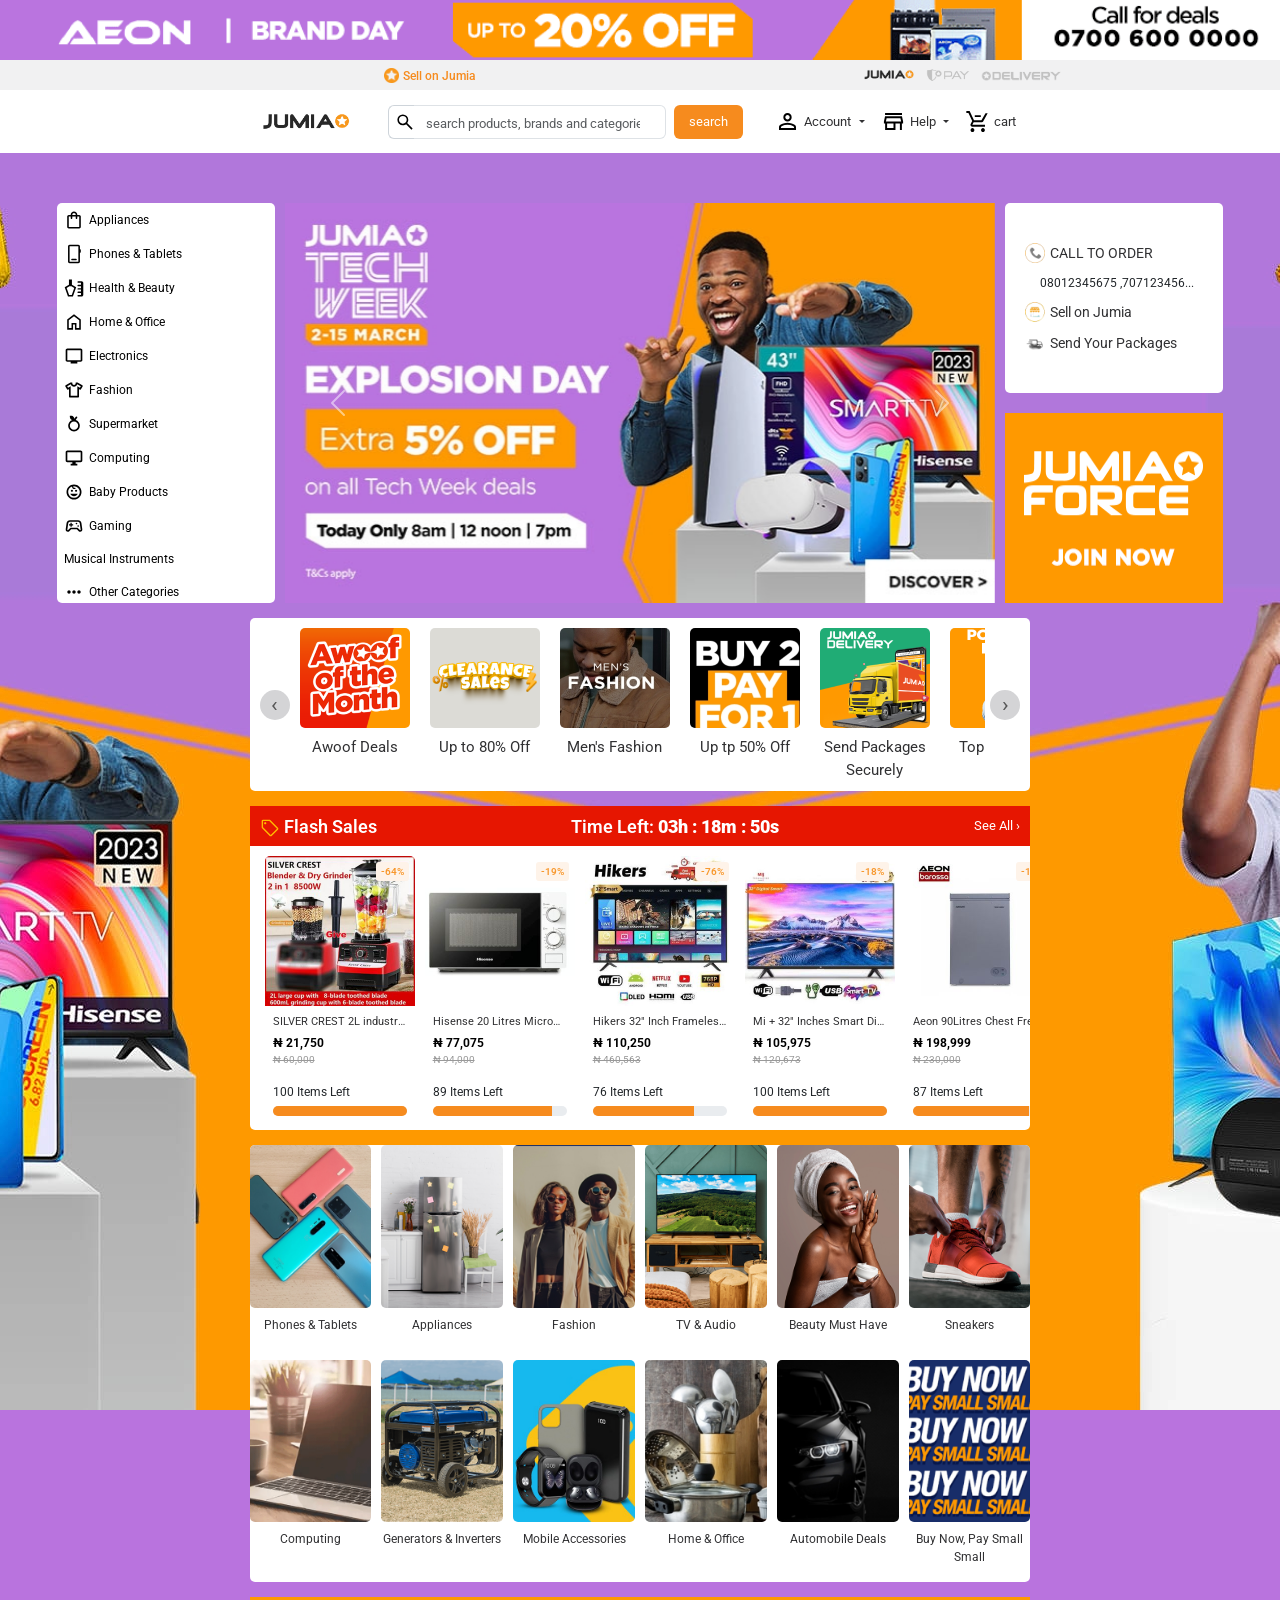
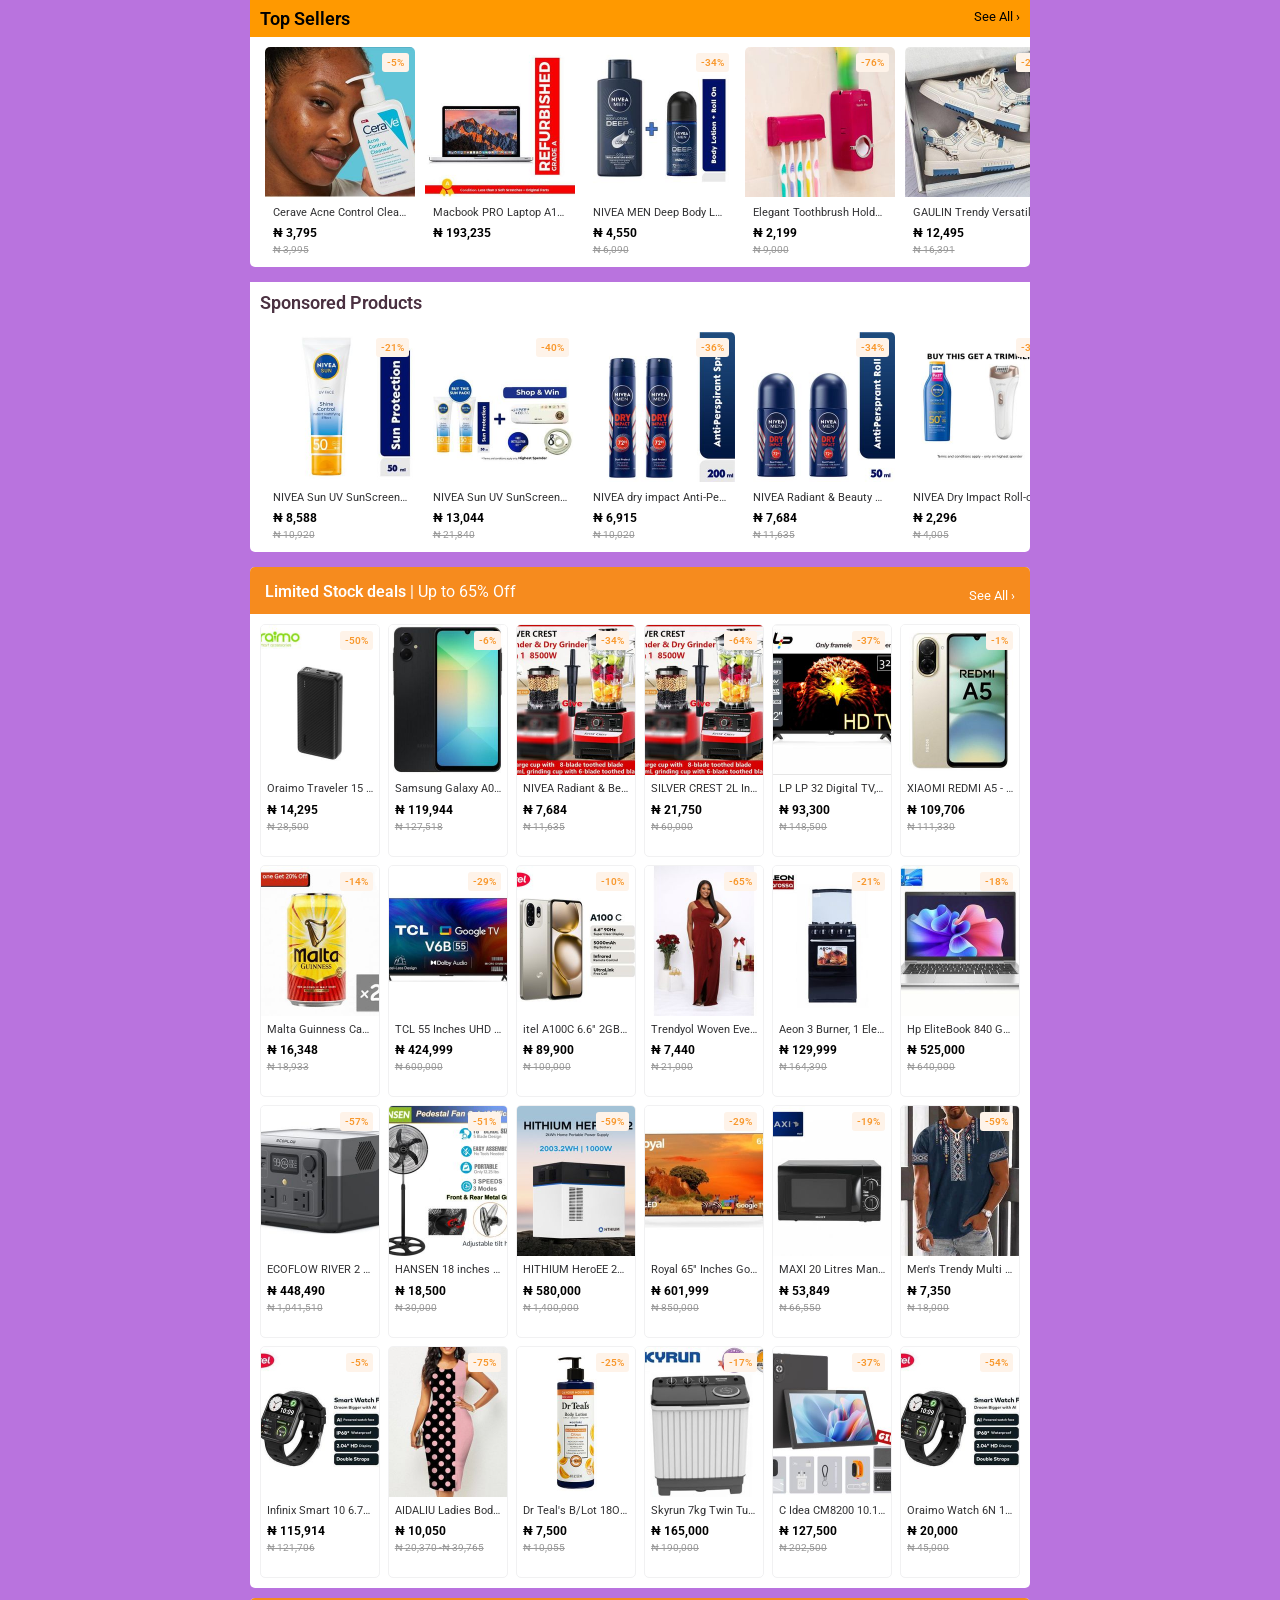
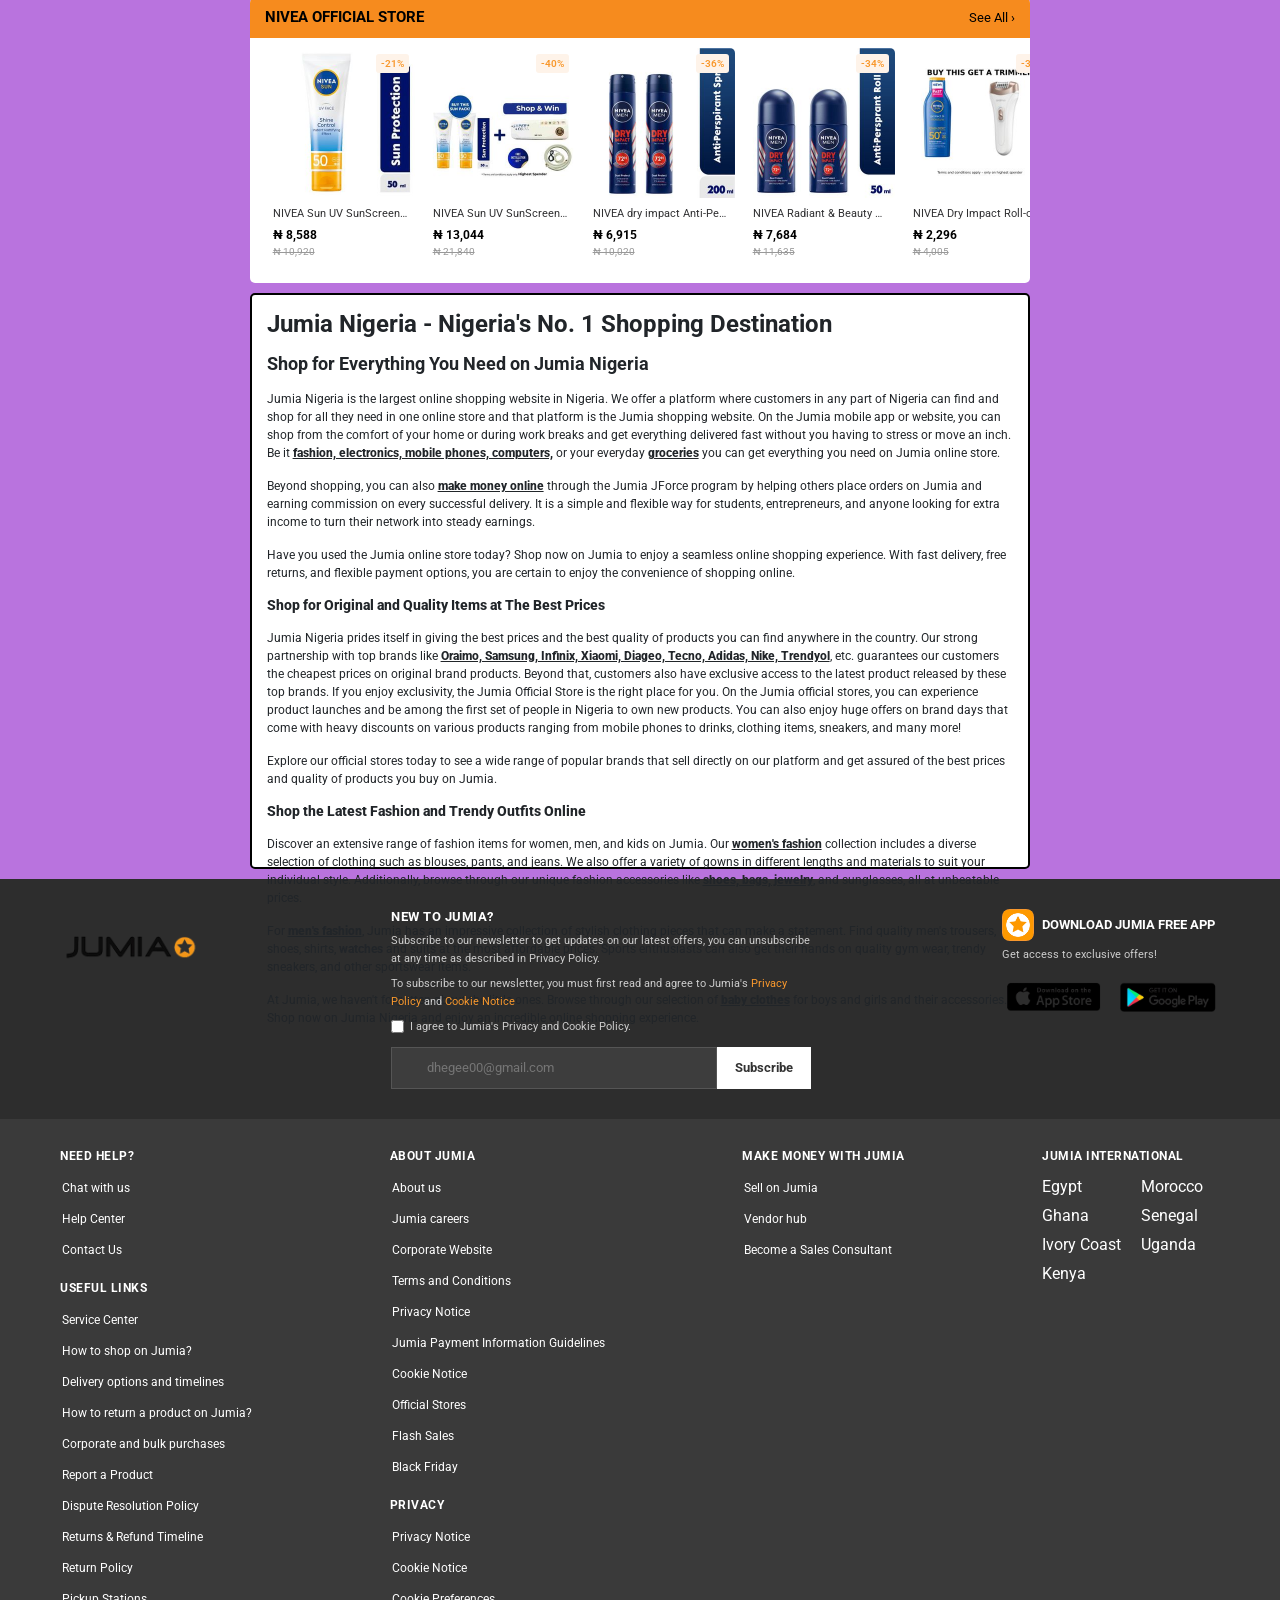
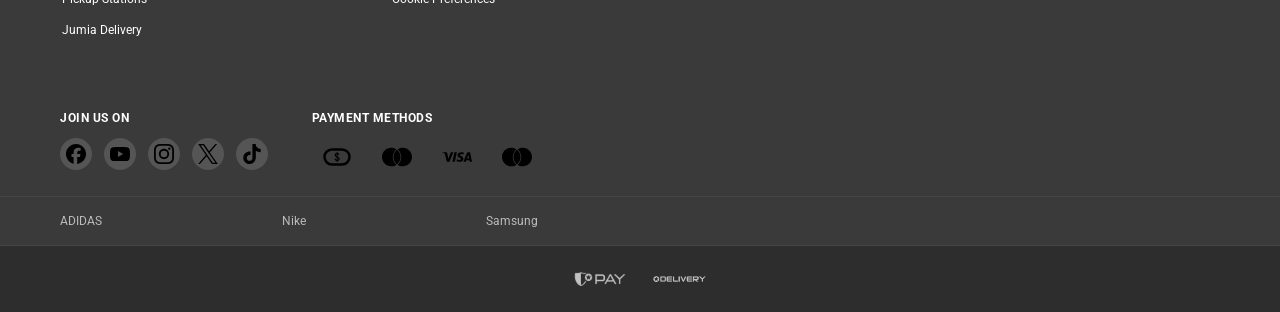
==== commit e7be9834: "second" ====
--- a/index.html
+++ b/index.html
@@ -13,7 +13,7 @@
       integrity="sha384-sRIl4kxILFvY47J16cr9ZwB07vP4J8+LH7qKQnuqkuIAvNWLzeN8tE5YBujZqJLB"
       crossorigin="anonymous"
     />
-    <link rel="shortcut icon" href="/assets/" type="image/x-icon">
+    <link rel="shortcut icon" href="./assets/jumia_star-removebg-preview.png" type="image/x-icon">
    <link rel="stylesheet" href="/css/styles.css">
     <title>Document</title>
   </head>
--- a/css/styles.css
+++ b/css/styles.css
@@ -1,408 +1,409 @@
-*{
-box-sizing: border-box;
-padding: 0;
-margin: 0;
-}
-body{
-    background-color: #b973de;
-    min-height: 2000px;
-    font-family:'Roboto', -apple-system, BlinkMacSystemFont, 
-               'Segoe UI', 'Helvetica Neue', Arial, sans-serif;
-    background-image: url(/assets/jumia_bg1.jpg);
-    background-repeat: no-repeat;
-    background-position: center top;
-    margin-top: 0px;
-}
-.advert{
-    width: 100%;
-    height: 60px;
-    background-color: #b077d9;
-}
-.gif{
-    width: 50%;
-    height: 60px;
-    margin: auto;
-    background-image: url(/assets/TW-BD_Desktop_top-strip.gif);
-    background-size: cover;
-    background-repeat: no-repeat;
-    background-position: center;
-}
-.top{
-    width: 100%;
-    height: 30px;
-    background-color: #f1f1f2;
-    display: flex;
-    align-items: center;
-}
-.top-left{
-    padding-left: 24rem;
-}
-.top-left img{
-    width: 15px;
-    height: auto;
-}
-.top-left a{
-    color: #f68b1e;
-    font-size: 12px;
-    font-weight: 500;
-    text-decoration: none;
-}
-.top-left a:hover{
-    text-decoration: underline;
-}
-.top-right{
-    padding-left: 24rem;
-}
-.top-right .jumia{
-    width: 60px;
-    height: auto;
-}
-.top-right .pay{
-    width: 50px;
-    height: auto;
-}
-.top-right .deliver{
-    width: 90px;
-    height: auto;
-}
-.pay:hover, .deliver:hover{
-    filter: brightness(0.5);
-}
-.nav-bg{
-    width: 100%;
-
-    background-color: white;
-    position: sticky;
-    top: 0;
-    z-index: 100;
-}
-.nav-box{
-    width: 60%;
-    margin: 0 auto;
-}
-.navbar{
-    padding: 3px 0 !important;
-    min-width: unset !important;
-}
-.navbar-brand img{
-    width: 100px;
-    height: auto;
-}
-.input-group-text img{
-    width: 20px;
-    height: auto;
-}
-.navboot form{
-    width: 200px;
-}
-.input-group-text{
-    background-color: white;
-    border: 1px solid #ced4da;
-    border-right: none;
-    padding: 6px 0px 6px 6px;
+* {
+  box-sizing: border-box;
+  padding: 0;
+  margin: 0;
+}
+body {
+  background-color: #b973de;
+  min-height: 2000px;
+  font-family:
+    "Roboto",
+    -apple-system,
+    BlinkMacSystemFont,
+    "Segoe UI",
+    "Helvetica Neue",
+    Arial,
+    sans-serif;
+  background-image: url(/assets/jumia_bg1.jpg);
+  background-repeat: no-repeat;
+  background-position: center top;
+  margin-top: 0px;
+}
+.advert {
+  width: 100%;
+  height: 60px;
+  background-color: #b077d9;
+}
+.gif {
+  width: 50%;
+  height: 60px;
+  margin: auto;
+  background-image: url(/assets/TW-BD_Desktop_top-strip.gif);
+  background-size: cover;
+  background-repeat: no-repeat;
+  background-position: center;
+}
+.top {
+  width: 100%;
+  height: 30px;
+  background-color: #f1f1f2;
+  display: flex;
+  align-items: center;
+}
+.top-left {
+  padding-left: 24rem;
+}
+.top-left img {
+  width: 15px;
+  height: auto;
+}
+.top-left a {
+  color: #f68b1e;
+  font-size: 12px;
+  font-weight: 500;
+  text-decoration: none;
+}
+.top-left a:hover {
+  text-decoration: underline;
+}
+.top-right {
+  padding-left: 24rem;
+}
+.top-right .jumia {
+  width: 60px;
+  height: auto;
+}
+.top-right .pay {
+  width: 50px;
+  height: auto;
+}
+.top-right .deliver {
+  width: 90px;
+  height: auto;
+}
+.pay:hover,
+.deliver:hover {
+  filter: brightness(0.5);
+}
+.nav-bg {
+  width: 100%;
+
+  background-color: white;
+  position: sticky;
+  top: 0;
+  z-index: 100;
+}
+.nav-box {
+  width: 60%;
+  margin: 0 auto;
+}
+.navbar {
+  padding: 3px 0 !important;
+  min-width: unset !important;
+}
+.navbar-brand img {
+  width: 100px;
+  height: auto;
+}
+.input-group-text img {
+  width: 20px;
+  height: auto;
+}
+.navboot form {
+  width: 200px;
+}
+.input-group-text {
+  background-color: white;
+  border: 1px solid #ced4da;
+  border-right: none;
+  padding: 6px 0px 6px 6px;
 }
 .input-group .form-control {
-    border-left: none;
-    box-shadow: none;
-    padding-bottom: 2px;
-    font-size: 13px;
+  border-left: none;
+  box-shadow: none;
+  padding-bottom: 2px;
+  font-size: 13px;
 }
 .input-group .form-control:focus {
-    box-shadow: none;
-    border-color: #ced4da;
+  box-shadow: none;
+  border-color: #ced4da;
 }
 .search-btn {
-    background-color: #f68b1e !important;
-    color: white !important;
-    font-size: 13px;
-    padding: 6px 14px;
-    white-space: nowrap;
+  background-color: #f68b1e !important;
+  color: white !important;
+  font-size: 13px;
+  padding: 6px 14px;
+  white-space: nowrap;
 }
 .search-btn:hover {
-    background-color: #e07d1a !important;
-}
-.navbar-nav .nav-link{
-    font-size: 13px;
-    color: #313133 !important;
-    display: flex;
-    align-items: center;
-    gap: 4px;
+  background-color: #e07d1a !important;
+}
+.navbar-nav .nav-link {
+  font-size: 13px;
+  color: #313133 !important;
+  display: flex;
+  align-items: center;
+  gap: 4px;
 }
 .nav-link img {
-    width: 25px;
-    height: auto;
-}
-.navbar-nav .nav-link:hover{
-    color: #f68b16 !important;
+  width: 25px;
+  height: auto;
+}
+.navbar-nav .nav-link:hover {
+  color: #f68b16 !important;
 }
 .nav-link:hover {
-    background-color: #ececef !important;
-    border-radius: 10px !important;
-}
-.dropdown-item img{
-    width: 20px;
-    height: auto;
-}
-.dropdown-item{
-    display: flex;
-    align-items: center;
-    gap: 6px;
-    font-size: 14px !important;
-    font-weight: 400 !important;
-}
-.dropdown-item:hover{
-    background-color: #d4d4d6 !important;
+  background-color: #ececef !important;
+  border-radius: 10px !important;
+}
+.dropdown-item img {
+  width: 20px;
+  height: auto;
+}
+.dropdown-item {
+  display: flex;
+  align-items: center;
+  gap: 6px;
+  font-size: 14px !important;
+  font-weight: 400 !important;
+}
+.dropdown-item:hover {
+  background-color: #d4d4d6 !important;
 }
 .logout-btn {
-    color: #f8982d !important;
-    text-align: center;
-    justify-content: center;
-    border-radius: 5px;
-}
-.logout-btn:hover{
-    background-color: #fcdbb9 !important;
-    margin: auto;
-    width: 100px;
-    height: 30px;
+  color: #f8982d !important;
+  text-align: center;
+  justify-content: center;
+  border-radius: 5px;
+}
+.logout-btn:hover {
+  background-color: #fcdbb9 !important;
+  margin: auto;
+  width: 100px;
+  height: 30px;
 }
 .live-chat {
-    background-color: #f8982d !important;
-    color: white !important;
-    border-radius: 5px;
-    margin: 5px 10px;
-    width: auto !important;
-    justify-content: center;
-    gap: 8px;
-    font-weight: 400;
+  background-color: #f8982d !important;
+  color: white !important;
+  border-radius: 5px;
+  margin: 5px 10px;
+  width: auto !important;
+  justify-content: center;
+  gap: 8px;
+  font-weight: 400;
 }
 .live-chat img {
-    width: 20px;
-    height: auto;
+  width: 20px;
+  height: auto;
 }
 .live-chat:hover {
-    background-color: #e07d1a !important;
+  background-color: #e07d1a !important;
 }
 .whatsapp {
-    background-color: white !important;
-    color: #47da7e;
-    border: 1px solid #47da7e;
-    border-radius: 5px;
-    margin: 5px 10px;
-    width: auto !important;
-    justify-content: center;
-    gap: 8px;
-    font-weight: 400;
+  background-color: white !important;
+  color: #47da7e;
+  border: 1px solid #47da7e;
+  border-radius: 5px;
+  margin: 5px 10px;
+  width: auto !important;
+  justify-content: center;
+  gap: 8px;
+  font-weight: 400;
 }
 .whatsapp img {
-    width: 20px;
-    height: auto;
-}
-.whatsapp:hover{
-    background-color: green !important;
-    color: #47da7e !important;
-}
-.layout{
-    display: flex;
-    align-items: center;
-    justify-content: center;
-    gap: 10px;
-    margin-top: 50px;
-}
-aside{
-    width: 218px;
-    height: 400px;
-    background-color: white;
-    border-radius: 5px;
-    
-}
-aside .side{
-    text-decoration: none;
-    font-size: 12px;
-    font-weight: 400;
-    color: black;
-    display: flex;
-    align-items: center;
-    width: 100%;
-    gap: 5px;
-    padding: 7px;
-}
-.side:hover{
-    color: #F68B1E;
-}
-.side img{
-    width: 20px;
-    height: auto;
-    display: flex;
-}
-
-
-section{
-    width: 710px;
-    height: 400px;
-    border-radius: 10px;
-}
-.box{
-    display: flex;
-    flex-direction: column;
-    gap: 20px;
-}
-.box-1{
-    width: 218px;
-    height: 190px;
-    border-radius: 5px;
-}
-.box-2{
-    width: 218px;
-    height: 190px;
-    border-radius: 5px;
-}
-.box-2 img{
-    width: 100%;
-    height: 100%;
-}
-
-.content{
-    display: flex;
-    
-}
-
- /* ── CAROUSEL ── */
+  width: 20px;
+  height: auto;
+}
+.whatsapp:hover {
+  background-color: green !important;
+  color: #47da7e !important;
+}
+.layout {
+  display: flex;
+  align-items: center;
+  justify-content: center;
+  gap: 10px;
+  margin-top: 50px;
+}
+aside {
+  width: 218px;
+  height: 400px;
+  background-color: white;
+  border-radius: 5px;
+}
+aside .side {
+  text-decoration: none;
+  font-size: 12px;
+  font-weight: 400;
+  color: black;
+  display: flex;
+  align-items: center;
+  width: 100%;
+  gap: 5px;
+  padding: 7px;
+}
+.side:hover {
+  color: #f68b1e;
+}
+.side img {
+  width: 20px;
+  height: auto;
+  display: flex;
+}
+
+section {
+  width: 710px;
+  height: 400px;
+  border-radius: 10px;
+}
+.box {
+  display: flex;
+  flex-direction: column;
+  gap: 20px;
+}
+.box-1 {
+  width: 218px;
+  height: 190px;
+  border-radius: 5px;
+}
+.box-2 {
+  width: 218px;
+  height: 190px;
+  border-radius: 5px;
+}
+.box-2 img {
+  width: 100%;
+  height: 100%;
+}
+
+.content {
+  display: flex;
+}
+
+/* ── CAROUSEL ── */
 .carousel {
-    width: 100%;
-    height: 100%;
-}
- 
+  width: 100%;
+  height: 100%;
+}
+
 .carousel-inner {
-    height: 100%;
-}
- 
+  height: 100%;
+}
+
 .carousel-item {
-    height: 100%;
-}
- 
+  height: 100%;
+}
+
 .carousel-item img {
-    width: 100%;
-    height: 100%;
-    /* padding: 1px; */
-    object-fit: cover;
-}
-
-
-.box-1{
-    display: flex;
-    justify-content: center;
-    align-items: start;
-    flex-direction: column;
-    background-color: #fff;
-    gap: 10px
-    
-}
- .tel{
-    font-size: 12px;
-    margin-left: 35px;
-    margin-bottom: 0px;
-    padding-top: 0px;
-}
-
-.box-1 a{
-    display: flex;
-    align-items: center;
-    gap: 5px;
-    text-decoration: none;
-    color: #313133;
-    font-size: 14px;
-    font-weight: 400;
-    margin: 0px 20px;
-
-}
-.box-1 a img{
-    width: 20px;
-    height: auto;
+  width: 100%;
+  height: 100%;
+  /* padding: 1px; */
+  object-fit: cover;
+}
+
+.box-1 {
+  display: flex;
+  justify-content: center;
+  align-items: start;
+  flex-direction: column;
+  background-color: #fff;
+  gap: 10px;
+}
+.tel {
+  font-size: 12px;
+  margin-left: 35px;
+  margin-bottom: 0px;
+  padding-top: 0px;
+}
+
+.box-1 a {
+  display: flex;
+  align-items: center;
+  gap: 5px;
+  text-decoration: none;
+  color: #313133;
+  font-size: 14px;
+  font-weight: 400;
+  margin: 0px 20px;
+}
+.box-1 a img {
+  width: 20px;
+  height: auto;
 }
 .box-1 a:hover {
-    color: #f8982d;
+  color: #f8982d;
 }
 .category-wrapper {
-    display: flex;
-    align-items: center;
-    background-color: white;
-    border-radius: 5px;
-    padding: 10px;
-    margin: 15px auto;
-    width: 61%;
-    position: relative;
-    gap: 5px;
+  display: flex;
+  align-items: center;
+  background-color: white;
+  border-radius: 5px;
+  padding: 10px;
+  margin: 15px auto;
+  width: 61%;
+  position: relative;
+  gap: 5px;
 }
 .category-slider {
-    display: flex;
-    gap: 10px;
-    overflow-x: auto;
-    scroll-behavior: smooth;
-    scrollbar-width: none;
-    flex: 1;
+  display: flex;
+  gap: 10px;
+  overflow-x: auto;
+  scroll-behavior: smooth;
+  scrollbar-width: none;
+  flex: 1;
 }
 .category-slider::-webkit-scrollbar {
-    display: none;
+  display: none;
 }
 .category-item {
-    flex: 0 0 120px;
-    display: flex;
-    flex-direction: column;
-    align-items: center;
-    gap: 8px;
-    cursor: pointer;
+  flex: 0 0 120px;
+  display: flex;
+  flex-direction: column;
+  align-items: center;
+  gap: 8px;
+  cursor: pointer;
 }
 .category-img {
-    width: 110px;
-    height: 100px;
-    background-color: #d4d4d6;
-    border-radius: 5px;
-    overflow: hidden;
+  width: 110px;
+  height: 100px;
+  background-color: #d4d4d6;
+  border-radius: 5px;
+  overflow: hidden;
 }
 
 .category-img img {
-    width: 100%;
-    height: 100%;
-    object-fit: cover;
+  width: 100%;
+  height: 100%;
+  object-fit: cover;
 }
 
 .category-item p {
-    font-size: 15px;
-    text-align: center;
-    color: #313133;
-    margin: 0;
+  font-size: 15px;
+  text-align: center;
+  color: #313133;
+  margin: 0;
 }
 
 .slider-btn {
-    background-color: #d4d4d6;
-    border: none;
-    border-radius: 50%;
-    width: 30px;
-    height: 30px;
-    font-size: 22px;
-    cursor: pointer;
-    display: flex;
-    align-items: center;
-    justify-content: center;
-    flex-shrink: 0;
-    color: #555;
+  background-color: #d4d4d6;
+  border: none;
+  border-radius: 50%;
+  width: 30px;
+  height: 30px;
+  font-size: 22px;
+  cursor: pointer;
+  display: flex;
+  align-items: center;
+  justify-content: center;
+  flex-shrink: 0;
+  color: #555;
 }
 
 .slider-btn:hover {
-    background-color: #bbb;
-}
-.top-items{
+  background-color: #bbb;
+}
+.top-items {
   width: 61%;
   height: 36vh;
   border-radius: 5px;
   margin: 15px auto;
-  background-color: #fff; 
+  background-color: #fff;
 }
 .top-items .top-header {
-    width: 100%;
-    padding: 10px;
-    display: flex;
-    justify-content: space-between;
+  width: 100%;
+  padding: 10px;
+  display: flex;
+  justify-content: space-between;
 }
 
 .top-header {
@@ -412,9 +413,9 @@
   height: 40px;
   padding: 5px 50px;
 }
-.top-header img{
-    width: 20px;
-    height: auto;
+.top-header img {
+  width: 20px;
+  height: auto;
 }
 
 .top-header h2 {
@@ -437,7 +438,7 @@
 }
 
 .property-cards::-webkit-scrollbar {
-   display: none;
+  display: none;
 }
 
 .property-card {
@@ -448,10 +449,9 @@
 }
 
 .property-card:hover {
-  box-shadow: 0 2px 8px rgba(0,0,0,0.1);
+  box-shadow: 0 2px 8px rgba(0, 0, 0, 0.1);
   transform: scale(1.02);
   border-radius: 5px;
-
 }
 
 .card-img {
@@ -478,7 +478,6 @@
   border-radius: 3px;
 }
 
-
 .card-info {
   padding: 8px;
 }
@@ -505,282 +504,280 @@
   text-decoration: line-through;
 }
 .items-left {
-    font-size: 12px;
-    margin-bottom: 5px;
+  font-size: 12px;
+  margin-bottom: 5px;
 }
 .progress {
-    height: 10px !important;
+  height: 10px !important;
 }
 .progress-bar {
-    background-color: #f68b1e !important;
+  background-color: #f68b1e !important;
 }
 .product-category {
-    width: 61%;
-    margin: 10px auto;
-    border-radius: 5px;
-    background-color: #fff;
-    display: grid;
-    grid-template-columns: repeat(6, 1fr);
-    gap: 10px;
+  width: 61%;
+  margin: 10px auto;
+  border-radius: 5px;
+  background-color: #fff;
+  display: grid;
+  grid-template-columns: repeat(6, 1fr);
+  gap: 10px;
 }
 
 .grid {
-    border-radius: 5px;
-    display: flex;
-    flex-direction: column;
-    align-items: center;
-    cursor: pointer;
+  border-radius: 5px;
+  display: flex;
+  flex-direction: column;
+  align-items: center;
+  cursor: pointer;
 }
 
 .grid:hover {
-    transform: scale(1.02);
-    box-shadow: 0 2px 8px rgba(0,0,0,0.1);
+  transform: scale(1.02);
+  box-shadow: 0 2px 8px rgba(0, 0, 0, 0.1);
 }
 
 .grid img {
-    width: 100%;
-    height: auto;
-    object-fit: cover;
-    border-radius: 5px;
+  width: 100%;
+  height: auto;
+  object-fit: cover;
+  border-radius: 5px;
 }
 
 .grid p {
-    font-size: 12px;
-    text-align: center;
-    margin-top: 8px;
-    color: #313133;
-}
-.top-sellers{
+  font-size: 12px;
+  text-align: center;
+  margin-top: 8px;
+  color: #313133;
+}
+.top-sellers {
   width: 61%;
   height: 30vh;
   border-radius: 5px;
   margin: 15px auto;
   background-color: white;
 }
-.top-sellers .top-header{
-    display: flex;
-    align-items: center;
-    justify-content: space-between;
-    padding: 10px;
-    background-color: #ff9900;
-    color: #000;
-}
-.top-sellers .top-header h2{
-    padding-top: 12px;
-}
-.top-sellers .top-header a{
-    color: #000;
-}
-.sponsored{
+.top-sellers .top-header {
+  display: flex;
+  align-items: center;
+  justify-content: space-between;
+  padding: 10px;
+  background-color: #ff9900;
+  color: #000;
+}
+.top-sellers .top-header h2 {
+  padding-top: 12px;
+}
+.top-sellers .top-header a {
+  color: #000;
+}
+.sponsored {
   width: 61%;
   height: 30vh;
   border-radius: 5px;
   margin: 15px auto;
   background-color: white;
 }
-.sponsored .top-header{
-    display: flex;
-    justify-content: start;
-    padding: 10px 10px;
-    background-color: white;
-    color: #4b3141;
-}
- .sponsored.property-card:hover {
-      transform: scale(1.01);
+.sponsored .top-header {
+  display: flex;
+  justify-content: start;
+  padding: 10px 10px;
+  background-color: white;
+  color: #4b3141;
+}
+.sponsored.property-card:hover {
+  transform: scale(1.01);
 }
 .deals-category {
-            width: 61%;
-            margin: 10px auto;
-            border-radius: 5px;
-            background-color: #fff;
-            overflow: hidden;
-        }
-        .deals-header {
-            background-color: #f68b1e;
-            padding: 15px 15px 5px 15px;
-            display: flex;
-            /* align-items: center; */
-            justify-content: space-between;
-        }
-
-        .deals-header h2 {
-            font-size: 16px;
-            font-weight: 600;
-            color: white;
-        }
-
-        .deals-header h2 span {
-            font-weight: 400;
-        }
-
-        .deals-header a {
-            font-size: 13px;
-            color: white;
-            text-decoration: none;
-            display: flex;
-            align-items: center;
-            gap: 5px;
-        }
-
-        .deals-header a:hover {
-            text-decoration: underline;
-        }
-
-      
-        .deals {
-            padding: 10px;
-            display: grid;
-            grid-template-columns: repeat(6, 1fr);
-            gap: 8px;
-        }
-
-      
-        .child {
-            border: 1px solid #f1f1f2;
-            border-radius: 5px;
-            cursor: pointer;
-            overflow: hidden;
-        }
-
-        .child:hover {
-            transform: scale(1.02);
-            box-shadow: 0 2px 8px rgba(0,0,0,0.1);
-        }
-
-        .deals-image {
-            position: relative;
-            width: 100%;
-            height: 150px;
-        }
-
-        .deals-image img {
-            width: 100%;
-            height: 100%;
-            object-fit: cover;
-        }
-
-        .discount {
-            position: absolute;
-            top: 6px;
-            right: 6px;
-            background-color: #fef3e9;
-            color: #f8982d;
-            font-size: 10px;
-            font-weight: 600;
-            padding: 2px 5px;
-            border-radius: 3px;
-        }
-
-        .child-info {
-            padding: 6px;
-        }
-
-        .product-name {
-            font-size: 11px;
-            color: #313133;
-            white-space: nowrap;
-            overflow: hidden;
-            margin-bottom: 3px;
-        }
-
-        .new-price {
-            font-size: 12px;
-            font-weight: 700;
-            color: #000;
-            margin-bottom: 0px;
-        }
-
-        .old-price {
-            font-size: 10px;
-            color: #999;
-            text-decoration: line-through;
-        }
+  width: 61%;
+  margin: 10px auto;
+  border-radius: 5px;
+  background-color: #fff;
+  overflow: hidden;
+}
+.deals-header {
+  background-color: #f68b1e;
+  padding: 15px 15px 5px 15px;
+  display: flex;
+  /* align-items: center; */
+  justify-content: space-between;
+}
+
+.deals-header h2 {
+  font-size: 16px;
+  font-weight: 600;
+  color: white;
+}
+
+.deals-header h2 span {
+  font-weight: 400;
+}
+
+.deals-header a {
+  font-size: 13px;
+  color: white;
+  text-decoration: none;
+  display: flex;
+  align-items: center;
+  gap: 5px;
+}
+
+.deals-header a:hover {
+  text-decoration: underline;
+}
+
+.deals {
+  padding: 10px;
+  display: grid;
+  grid-template-columns: repeat(6, 1fr);
+  gap: 8px;
+}
+
+.child {
+  border: 1px solid #f1f1f2;
+  border-radius: 5px;
+  cursor: pointer;
+  overflow: hidden;
+}
+
+.child:hover {
+  transform: scale(1.02);
+  box-shadow: 0 2px 8px rgba(0, 0, 0, 0.1);
+}
+
+.deals-image {
+  position: relative;
+  width: 100%;
+  height: 150px;
+}
+
+.deals-image img {
+  width: 100%;
+  height: 100%;
+  object-fit: cover;
+}
+
+.discount {
+  position: absolute;
+  top: 6px;
+  right: 6px;
+  background-color: #fef3e9;
+  color: #f8982d;
+  font-size: 10px;
+  font-weight: 600;
+  padding: 2px 5px;
+  border-radius: 3px;
+}
+
+.child-info {
+  padding: 6px;
+}
+
+.product-name {
+  font-size: 11px;
+  color: #313133;
+  white-space: nowrap;
+  overflow: hidden;
+  margin-bottom: 3px;
+}
+
+.new-price {
+  font-size: 12px;
+  font-weight: 700;
+  color: #000;
+  margin-bottom: 0px;
+}
+
+.old-price {
+  font-size: 10px;
+  color: #999;
+  text-decoration: line-through;
+}
 
 .nivea-category {
-    width: 61%;
-    border-radius: 5px;
-    margin: 10px auto;
-    background-color: white;
-    overflow: hidden;
+  width: 61%;
+  border-radius: 5px;
+  margin: 10px auto;
+  background-color: white;
+  overflow: hidden;
 }
 
 .nivea-category .top-header {
-    display: flex;
-    justify-content: space-between;
-    background-color: #f68b1e;
-    padding: 10px 15px 5px 15px;         
+  display: flex;
+  justify-content: space-between;
+  background-color: #f68b1e;
+  padding: 10px 15px 5px 15px;
 }
 
 .nivea-category .top-header h2 {
-    font-size: 15px;
-    font-weight: 700;
-    color: black;               
+  font-size: 15px;
+  font-weight: 700;
+  color: black;
 }
 
 .nivea-category .top-header a {
-    font-size: 13px;
-    color: black;
-    text-decoration: none;
+  font-size: 13px;
+  color: black;
+  text-decoration: none;
 }
 
 .nivea-category .top-header a:hover {
-    text-decoration: underline;
-}
-
- .final {
-        width: 61%;
-        height: 64vh;
-        margin: 10px auto;
-        border: 2px solid black;
-        border-radius: 5px;
-        background-color: #fff;
-        padding: 15px;
-      }
-      .final h1 {
-        font-size: 24px;
-        font-weight: 700;
-        margin-bottom: 15px;
-      }
-      .final h4 {
-        font-size: 18px;
-        font-weight: 700;
-        margin-bottom: 15px;
-      }
-      .final p{
-        margin-bottom: 15px;
-        font-size: 12px;
-        font-weight: 400;
-      }
-      .final h5{
-        font-size: 14.05px;
-        font-weight: 800;
-        margin-bottom: 15px;
-      }
-      span strong {
-        text-decoration: underline;
-        font-weight: 800;
-      }
-
-       footer a {
-            text-decoration: none;
-            color: inherit;
-        }
-        .footer-top {
-            background-color: #2d2d2d;
-            padding: 30px 60px;
-            display: flex;
-            align-items: flex-start;
-            justify-content: space-between;
-            gap: 40px;
-        }
-
-        .footer-brand img,
-        .footer-brand .brand-placeholder {
-            width: 140px;
-            height: auto;
-        }
-
-        /* .footer-brand .brand-placeholder {
+  text-decoration: underline;
+}
+
+.final {
+  width: 61%;
+  height: 64vh;
+  margin: 10px auto;
+  border: 2px solid black;
+  border-radius: 5px;
+  background-color: #fff;
+  padding: 15px;
+}
+.final h1 {
+  font-size: 24px;
+  font-weight: 700;
+  margin-bottom: 15px;
+}
+.final h4 {
+  font-size: 18px;
+  font-weight: 700;
+  margin-bottom: 15px;
+}
+.final p {
+  margin-bottom: 15px;
+  font-size: 12px;
+  font-weight: 400;
+}
+.final h5 {
+  font-size: 14.05px;
+  font-weight: 800;
+  margin-bottom: 15px;
+}
+span strong {
+  text-decoration: underline;
+  font-weight: 800;
+}
+
+footer a {
+  text-decoration: none;
+  color: inherit;
+}
+.footer-top {
+  background-color: #2d2d2d;
+  padding: 30px 60px;
+  display: flex;
+  align-items: flex-start;
+  justify-content: space-between;
+  gap: 40px;
+}
+
+.footer-brand img,
+.footer-brand .brand-placeholder {
+  width: 140px;
+  height: auto;
+}
+
+/* .footer-brand .brand-placeholder {
             font-size: 24px;
             font-weight: bold;
             color: #fff;
@@ -789,352 +786,310 @@
             gap: 5px;
         } */
 
-        .footer-brand .brand-placeholder span {
-            color: #f8982d;
-            font-size: 20px;
-        }
-
-        .footer-newsletter {
-            flex: 1;
-            max-width: 420px;
-            color: #ccc;
-        }
-
-        .footer-newsletter h4 {
-            color: #fff;
-            font-size: 13px;
-            font-weight: 700;
-            margin-bottom: 8px;
-            letter-spacing: 0.5px;
-        }
-
-        .footer-newsletter p {
-            font-size: 11px;
-            line-height: 1.6;
-            margin-bottom: 8px;
-        }
-
-        .footer-newsletter p a {
-            color: #f8982d;
-        }
-
-        .footer-newsletter .checkbox-row {
-            display: flex;
-            align-items: center;
-            gap: 6px;
-            font-size: 11px;
-            margin-bottom: 12px;
-        }
-
-        .footer-newsletter .subscribe-row {
-            display: flex;
-            gap: 0;
-        }
-
-        .footer-newsletter .subscribe-row input {
-            flex: 1;
-            padding: 10px 12px 10px 35px;
-            border: 1px solid #555;
-            background-color: #3d3d3d;
-            color: #fff;
-            font-size: 13px;
-            /* outline: none; */
-        }
-
-        .footer-newsletter .subscribe-row button {
-            padding: 10px 18px;
-            background-color: #fff;
-            color: #333;
-            font-size: 13px;
-            font-weight: bold;
-            border: none;
-            cursor: pointer;
-        }
-
-        .footer-newsletter .subscribe-row button:hover {
-            background-color: #f8982d;
-            color: #fff;
-        }
-
-        .footer-app {
-            color: #ccc;
-            min-width: 200px;
-        }
-
-        .footer-app h4 {
-            color: #fff;
-            font-size: 13px;
-            font-weight: 700;
-            margin-bottom: 6px;
-            display: flex;
-            align-items: center;
-            gap: 8px;
-        }
-
-        .footer-app h4 .app-icon {
-            background-color: #f8982d;
-            width: 32px;
-            height: 32px;
-            border-radius: 8px;
-            display: flex;
-            align-items: center;
-            justify-content: center;
-            font-size: 16px;
-        }
-        .footer-app h4 .app-icon img{
-          width: 30px;
-          height: auto;
-          border-radius: 5px;
-        }
-
-        .footer-app p {
-            font-size: 11px;
-            margin-bottom: 12px;
-        }
-
-        .footer-app .store-links {
-            display: flex;
-            gap: 10px;
-        }
-
-        .footer-app .store-links a {
-            display: flex;
-            align-items: center;
-            gap: 2px;
-            padding: 3px 2px;
-            border-radius: 4px;
-            font-size: 11px;
-            color: #fff;
-        }
-        .footer-app .store-links img{
-          width: 100px;
-          height: auto;
-        }
-
-        .footer-app .store-links a:hover {
-            background-color: #555;
-        }
-
-        .footer-middle {
-            background-color: #3a3a3a;
-            padding: 30px 60px;
-            display: flex;
-            gap: 40px;
-            justify-content: space-between;
-        }
-
-        .footer-col h4 {
-            color: #fff;
-            font-size: 12px;
-            font-weight: 700;
-            letter-spacing: 0.5px;
-            margin-bottom: 12px;
-        }
-
-        .footer-col ul {
-            list-style: none;
-
-        }
-
-        .footer-col ul li {
-            margin-bottom: 7px;
-            margin-left: -30px;
-        }
-
-        .footer-col ul li a {
-            color: #fff;
-            font-size: 12px;
-        }
-
-        .footer-col ul li a:hover {
-            color: #f8982d;
-        }
-
-        .footer-col .col-section {
-            margin-bottom: 20px;
-        }
-
-        .footer-col .countries {
-            display: grid;
-            grid-template-columns: 1fr 1fr;
-            gap: 5px 20px;
-            color: white;
-        }
-        .footer-col .countries a {
-            color: white;
-        }
-
-        .footer-bottom-bg{
-          width: 100%;
-          background-color:#3a3a3a;
-        }
-        .footer-bottom {
-            background-color: #3a3a3a;
-            padding: 20px 60px;
-            display: flex;
-            justify-content: space-between;
-            align-items: flex-start;
-            /* border-top: 1px solid #444; */
-            gap: 40px;
-            max-width: 47%;
-        }
-        .footer-payment .payment-icons img{
-          width: 30px;
-          height: auto;
-        }
-
-        .footer-social h4,
-        .footer-payment h4 {
-            color: #fff;
-            font-size: 12px;
-            font-weight: 700;
-            letter-spacing: 0.5px;
-            margin-bottom: 12px;
-        }
-
-        .footer-social .social-icons {
-            display: flex;
-            gap: 12px;
-        }
-
-        .footer-social .social-icons a {
-            width: 32px;
-            height: 32px;
-            background-color: #555;
-            border-radius: 50%;
-            display: flex;
-            align-items: center;
-            justify-content: center;
-            color: #fff;
-            font-size: 13px;
-            font-weight: bold;
-        }
-        .footer-social .social-icons img{
-          width: 20px;
-          height: auto;
-        }
-
-        .footer-social .social-icons a:hover {
-            background-color: #f8982d;
-        }
-
-        .footer-payment .payment-icons {
-            display: flex;
-            gap: 10px;
-            align-items: center;
-        }
-
-        .footer-payment .payment-icons .pay-badge {
-            /* background-color: #555; */
-            color: #fff;
-            font-size: 11px;
-            font-weight: bold;
-            padding: 4px 10px;
-            border-radius: 4px;
-        }
-        .payment-icons .pay-badge:hover{
-            background-color: #f8982d;
-        }
-       
-
-
-        .footer-brands {
-            background-color: #3a3a3a;
-            padding: 15px 60px;
-            display: flex;
-            gap: 180px;
-            border-top: 1px solid #444;
-        }
-
-        .footer-brands a {
-            color: #bbb;
-            font-size: 12px;
-        }
-
-        .footer-brands a:hover {
-            color: #f8982d;
-        }
-
-
-        .footer-copyright {
-            background-color: #2d2d2d;
-            padding: 15px 60px;
-            display: flex;
-            justify-content: center;
-            gap: 20px;
-            border-top: 1px solid #444;
-        }
-
-        .footer-copyright .pay-tag {
-            display: flex;
-            align-items: center;
-            gap: 5px;
-            color: #bbb;
-            font-size: 12px;
-            font-weight: bold;
-        }
-        .footer-copyright .pay-tag img{
-          width: 60px;
-          height: auto;
-        }
+.footer-brand .brand-placeholder span {
+  color: #f8982d;
+  font-size: 20px;
+}
+
+.footer-newsletter {
+  flex: 1;
+  max-width: 420px;
+  color: #ccc;
+}
+
+.footer-newsletter h4 {
+  color: #fff;
+  font-size: 13px;
+  font-weight: 700;
+  margin-bottom: 8px;
+  letter-spacing: 0.5px;
+}
+
+.footer-newsletter p {
+  font-size: 11px;
+  line-height: 1.6;
+  margin-bottom: 8px;
+}
+
+.footer-newsletter p a {
+  color: #f8982d;
+}
+
+.footer-newsletter .checkbox-row {
+  display: flex;
+  align-items: center;
+  gap: 6px;
+  font-size: 11px;
+  margin-bottom: 12px;
+}
+
+.footer-newsletter .subscribe-row {
+  display: flex;
+  gap: 0;
+}
+
+.footer-newsletter .subscribe-row input {
+  flex: 1;
+  padding: 10px 12px 10px 35px;
+  border: 1px solid #555;
+  background-color: #3d3d3d;
+  color: #fff;
+  font-size: 13px;
+  /* outline: none; */
+}
+
+.footer-newsletter .subscribe-row button {
+  padding: 10px 18px;
+  background-color: #fff;
+  color: #333;
+  font-size: 13px;
+  font-weight: bold;
+  border: none;
+  cursor: pointer;
+}
+
+.footer-newsletter .subscribe-row button:hover {
+  background-color: #f8982d;
+  color: #fff;
+}
+
+.footer-app {
+  color: #ccc;
+  min-width: 200px;
+}
+
+.footer-app h4 {
+  color: #fff;
+  font-size: 13px;
+  font-weight: 700;
+  margin-bottom: 6px;
+  display: flex;
+  align-items: center;
+  gap: 8px;
+}
+
+.footer-app h4 .app-icon {
+  background-color: #f8982d;
+  width: 32px;
+  height: 32px;
+  border-radius: 8px;
+  display: flex;
+  align-items: center;
+  justify-content: center;
+  font-size: 16px;
+}
+.footer-app h4 .app-icon img {
+  width: 30px;
+  height: auto;
+  border-radius: 5px;
+}
+
+.footer-app p {
+  font-size: 11px;
+  margin-bottom: 12px;
+}
+
+.footer-app .store-links {
+  display: flex;
+  gap: 10px;
+}
+
+.footer-app .store-links a {
+  display: flex;
+  align-items: center;
+  gap: 2px;
+  padding: 3px 2px;
+  border-radius: 4px;
+  font-size: 11px;
+  color: #fff;
+}
+.footer-app .store-links img {
+  width: 100px;
+  height: auto;
+}
+
+.footer-app .store-links a:hover {
+  background-color: #555;
+}
+
+.footer-middle {
+  background-color: #3a3a3a;
+  padding: 30px 60px;
+  display: flex;
+  gap: 40px;
+  justify-content: space-between;
+}
+
+.footer-col h4 {
+  color: #fff;
+  font-size: 12px;
+  font-weight: 700;
+  letter-spacing: 0.5px;
+  margin-bottom: 12px;
+}
+
+.footer-col ul {
+  list-style: none;
+}
+
+.footer-col ul li {
+  margin-bottom: 7px;
+  margin-left: -30px;
+}
+
+.footer-col ul li a {
+  color: #fff;
+  font-size: 12px;
+}
+
+.footer-col ul li a:hover {
+  color: #f8982d;
+}
+
+.footer-col .col-section {
+  margin-bottom: 20px;
+}
+
+.footer-col .countries {
+  display: grid;
+  grid-template-columns: 1fr 1fr;
+  gap: 5px 20px;
+  color: white;
+}
+.footer-col .countries a {
+  color: white;
+}
+
+.footer-bottom-bg {
+  width: 100%;
+  background-color: #3a3a3a;
+}
+.footer-bottom {
+  background-color: #3a3a3a;
+  padding: 20px 60px;
+  display: flex;
+  justify-content: space-between;
+  align-items: flex-start;
+  /* border-top: 1px solid #444; */
+  gap: 40px;
+  max-width: 47%;
+}
+.footer-payment .payment-icons img {
+  width: 30px;
+  height: auto;
+}
+
+.footer-social h4,
+.footer-payment h4 {
+  color: #fff;
+  font-size: 12px;
+  font-weight: 700;
+  letter-spacing: 0.5px;
+  margin-bottom: 12px;
+}
+
+.footer-social .social-icons {
+  display: flex;
+  gap: 12px;
+}
+
+.footer-social .social-icons a {
+  width: 32px;
+  height: 32px;
+  background-color: #555;
+  border-radius: 50%;
+  display: flex;
+  align-items: center;
+  justify-content: center;
+  color: #fff;
+  font-size: 13px;
+  font-weight: bold;
+}
+.footer-social .social-icons img {
+  width: 20px;
+  height: auto;
+}
+
+.footer-social .social-icons a:hover {
+  background-color: #f8982d;
+}
+
+.footer-payment .payment-icons {
+  display: flex;
+  gap: 10px;
+  align-items: center;
+}
+
+.footer-payment .payment-icons .pay-badge {
+  /* background-color: #555; */
+  color: #fff;
+  font-size: 11px;
+  font-weight: bold;
+  padding: 4px 10px;
+  border-radius: 4px;
+}
+.payment-icons .pay-badge:hover {
+  background-color: #f8982d;
+}
+
+.footer-brands {
+  background-color: #3a3a3a;
+  padding: 15px 60px;
+  display: flex;
+  gap: 180px;
+  border-top: 1px solid #444;
+}
+
+.footer-brands a {
+  color: #bbb;
+  font-size: 12px;
+}
+
+.footer-brands a:hover {
+  color: #f8982d;
+}
+
+.footer-copyright {
+  background-color: #2d2d2d;
+  padding: 15px 60px;
+  display: flex;
+  justify-content: center;
+  gap: 20px;
+  border-top: 1px solid #444;
+}
+
+.footer-copyright .pay-tag {
+  display: flex;
+  align-items: center;
+  gap: 5px;
+  color: #bbb;
+  font-size: 12px;
+  font-weight: bold;
+}
+.footer-copyright .pay-tag img {
+  width: 60px;
+  height: auto;
+}
 
 /* MEDIA QUERIES */
 
-/* ── LARGE DESKTOP ───────────────────────────── */
 @media (max-width: 1300px) {
   .gif {
     width: 100%;
   }
 }
 
-
-/* ── SMALL DESKTOP ───────────────────────────── */
+@media (max-width: 1070px) {
+    .top {
+        display: none !important;
+    }
+}
+
 @media (max-width: 1024px) {
-  .top {
-    display: none !important;
-  }
-  .nav-box {
-    width: 100% !important;
-  }
-
-  /* Footer */
-  .footer-top,
-  .footer-middle,
-  .footer-bottom,
-  .footer-brands,
-  .footer-copyright {
-    padding: 20px 30px;
-  }
-  .footer-top {
-    flex-wrap: wrap;
-    gap: 20px;
-  }
-  .footer-middle {
-    flex-wrap: wrap;
-    gap: 20px;
-  }
-  .footer-bottom {
-    max-width: 100%;
-    flex-wrap: wrap;
-  }
-  .footer-brands {
-    flex-wrap: wrap;
-    gap: 40px;
-  }
-  .footer-newsletter {
-    max-width: 100%;
-  }
-  .footer-app {
-    min-width: unset;
-  }
-}
-
-
-/* ── TABLET LANDSCAPE ────────────────────────── */
-@media (max-width: 1002px) {
-
-  /* Hide sidebar */
-  .layout aside,
+    .top{
+        display: none !important;
+    }
+.layout aside,
   .box {
     display: none;
   }
@@ -1147,7 +1102,6 @@
     padding: 0 10px;
   }
 
-  /* Content widths — full width */
   .category-wrapper,
   .top-items,
   .top-sellers,
@@ -1159,7 +1113,6 @@
     height: auto;
   }
 
-  /* Product category — 4 columns */
   .product-category {
     width: 100%;
     grid-template-columns: repeat(4, 1fr);
@@ -1171,7 +1124,6 @@
     border-radius: 5px;
   }
 
-  /* Deals — 4 columns */
   .deals {
     grid-template-columns: repeat(4, 1fr);
   }
@@ -1179,59 +1131,135 @@
     height: 120px;
   }
 
-  /* Final section */
   .final {
     padding: 12px;
   }
-  .final h1 { font-size: 20px; }
-  .final h4 { font-size: 16px; }
-}
-
-
-/* ── TABLET PORTRAIT ─────────────────────────── */
+  .final h1 {
+    font-size: 20px;
+  }
+  .final h4 {
+    font-size: 16px;
+  }
+}
+
+
+@media (max-width: 1002px) {
+  .layout aside,
+  .box {
+    display: none;
+  }
+  .layout section {
+    width: 100%;
+    height: auto;
+  }
+  .layout {
+    margin-top: 20px;
+    padding: 0 10px;
+  }
+
+  .category-wrapper,
+  .top-items,
+  .top-sellers,
+  .sponsored,
+  .deals-category,
+  .nivea-category,
+  .final {
+    width: 100%;
+    height: auto;
+  }
+
+  .product-category {
+    width: 100%;
+    grid-template-columns: repeat(4, 1fr);
+  }
+  .grid img {
+    width: 100%;
+    height: auto;
+    object-fit: cover;
+    border-radius: 5px;
+  }
+
+  .deals {
+    grid-template-columns: repeat(4, 1fr);
+  }
+  .deals-image {
+    height: 120px;
+  }
+
+  .final {
+    padding: 12px;
+  }
+  .final h1 {
+    font-size: 20px;
+  }
+  .final h4 {
+    font-size: 16px;
+  }
+}
+
 @media (max-width: 767px) {
-
-  /* Advert & gif */
-  .advert { height: auto; }
-  .gif    { width: 100%; height: 50px; }
-
-  /* Navbar */
-  .navboot form     { width: 130px; }
-  .navbar-brand img { width: 80px; }
-  .nav-link img     { width: 20px; }
-
-  /* Category slider */
-  .category-item    { flex: 0 0 90px; }
-  .category-img     { width: 80px; height: 80px; }
-  .category-item p  { font-size: 12px; }
-
-  /* Product category — 3 columns */
+  .advert {
+    height: auto;
+  }
+  .gif {
+    width: 100%;
+    height: 50px;
+  }
+
+  .navboot form {
+    width: 130px;
+  }
+  .navbar-brand img {
+    width: 80px;
+  }
+  .nav-link img {
+    width: 20px;
+  }
+
+  .category-item {
+    flex: 0 0 90px;
+  }
+  .category-img {
+    width: 80px;
+    height: 80px;
+  }
+  .category-item p {
+    font-size: 12px;
+  }
+
   .product-category {
     grid-template-columns: repeat(3, 1fr);
     gap: 8px;
   }
 
-  /* Deals — 3 columns */
   .deals {
     grid-template-columns: repeat(3, 1fr);
   }
 
-  /* Property cards */
-  .property-card  { flex: 0 0 130px; }
-  .card-img       { height: 130px; }
-
-  /* Top header */
-  .top-header h2  { font-size: 15px; }
-  .top-header a   { font-size: 12px; }
-
-  /* Footer — stack */
+  .property-card {
+    flex: 0 0 130px;
+  }
+  .card-img {
+    height: 130px;
+  }
+
+  .top-header h2 {
+    font-size: 15px;
+  }
+  .top-header a {
+    font-size: 12px;
+  }
+
   .footer-top,
   .footer-middle,
   .footer-bottom {
     flex-direction: column;
     padding: 20px;
   }
-  .footer-bottom { max-width: 100%; gap: 16px; }
+  .footer-bottom {
+    max-width: 100%;
+    gap: 16px;
+  }
 
   .footer-brands {
     flex-direction: column;
@@ -1245,7 +1273,6 @@
     padding: 15px 20px;
   }
 
-  /* Footer newsletter */
   .footer-newsletter .subscribe-row {
     flex-direction: column;
   }
@@ -1254,81 +1281,138 @@
     width: 100%;
   }
 
-  /* Footer app */
-  .footer-app .store-links { flex-direction: column; gap: 8px; }
-  .footer-app .store-links img { width: 120px; }
-
-  /* Footer social & payment */
-  .footer-social .social-icons   { gap: 10px; }
-  .footer-payment .payment-icons { flex-wrap: wrap; gap: 8px; }
-}
-
-
-/* ── MOBILE PORTRAIT ─────────────────────────── */
+  .footer-app .store-links {
+    flex-direction: column;
+    gap: 8px;
+  }
+  .footer-app .store-links img {
+    width: 120px;
+  }
+
+  .footer-social .social-icons {
+    gap: 10px;
+  }
+  .footer-payment .payment-icons {
+    flex-wrap: wrap;
+    gap: 8px;
+  }
+}
+
+
 @media (max-width: 480px) {
-
-  /* Navbar */
-  .navboot form     { width: 100px; }
-  .navbar-brand img { width: 70px; }
+  .navboot form {
+    width: 100px;
+  }
+  .navbar-brand img {
+    width: 70px;
+  }
   .search-btn {
     padding: 6px 8px;
     font-size: 12px;
   }
 
-  /* Advert gif */
-  .gif { height: 40px; }
-
-  /* Category slider — tighter */
-  .category-wrapper { padding: 8px; gap: 4px; }
-  .category-item    { flex: 0 0 80px; }
-  .category-img     { width: 70px; height: 70px; }
-  .category-item p  { font-size: 11px; }
-
-  /* Product category — 2 columns */
+  .gif {
+    height: 40px;
+  }
+
+  .category-wrapper {
+    padding: 8px;
+    gap: 4px;
+  }
+  .category-item {
+    flex: 0 0 80px;
+  }
+  .category-img {
+    width: 70px;
+    height: 70px;
+  }
+  .category-item p {
+    font-size: 11px;
+  }
+
   .product-category {
     grid-template-columns: repeat(2, 1fr);
     gap: 6px;
   }
 
-  /* Deals — 2 columns */
   .deals {
     grid-template-columns: repeat(2, 1fr);
     gap: 6px;
   }
-  .deals-image { height: 110px; }
-
-  /* Property cards */
-  .property-card  { flex: 0 0 120px; }
-  .card-img       { height: 120px; }
-  .new-price      { font-size: 12px; }
-  .old-price      { font-size: 10px; }
-  .discount       { font-size: 10px; }
-  .product-name   { font-size: 11px; }
-
-  /* Top header */
-  .top-header       { padding: 5px 15px; }
-  .top-header h2    { font-size: 14px; }
-
-  /* Final section */
-  .final h1 { font-size: 18px; }
-  .final h4 { font-size: 15px; }
-  .final h5 { font-size: 13px; }
-  .final p  { font-size: 11px; }
-
-  /* Footer */
+  .deals-image {
+    height: 110px;
+  }
+
+  .property-card {
+    flex: 0 0 120px;
+  }
+  .card-img {
+    height: 120px;
+  }
+  .new-price {
+    font-size: 12px;
+  }
+  .old-price {
+    font-size: 10px;
+  }
+  .discount {
+    font-size: 10px;
+  }
+  .product-name {
+    font-size: 11px;
+  }
+
+  .top-header {
+    padding: 5px 15px;
+  }
+  .top-header h2 {
+    font-size: 14px;
+  }
+
+  .final h1 {
+    font-size: 18px;
+  }
+  .final h4 {
+    font-size: 15px;
+  }
+  .final h5 {
+    font-size: 13px;
+  }
+  .final p {
+    font-size: 11px;
+  }
+
   .footer-top,
   .footer-middle,
-  .footer-bottom  { padding: 14px; }
-  .footer-col h4  { font-size: 11px; }
-  .footer-col ul li a { font-size: 11px; }
-  .footer-brands  { padding: 12px 14px; gap: 10px; }
-  .footer-copyright { padding: 12px 14px; text-align: center; }
-  .footer-copyright .pay-tag img { width: 50px; }
-  .footer-payment .payment-icons img { width: 24px; }
+  .footer-bottom {
+    padding: 14px;
+  }
+  .footer-col h4 {
+    font-size: 11px;
+  }
+  .footer-col ul li a {
+    font-size: 11px;
+  }
+  .footer-brands {
+    padding: 12px 14px;
+    gap: 10px;
+  }
+  .footer-copyright {
+    padding: 12px 14px;
+    text-align: center;
+  }
+  .footer-copyright .pay-tag img {
+    width: 50px;
+  }
+  .footer-payment .payment-icons img {
+    width: 24px;
+  }
   .footer-social .social-icons a {
     width: 28px;
     height: 28px;
     font-size: 11px;
   }
-  .footer-social .social-icons img { width: 16px; }
-}+  .footer-social .social-icons img {
+    width: 16px;
+  }
+}
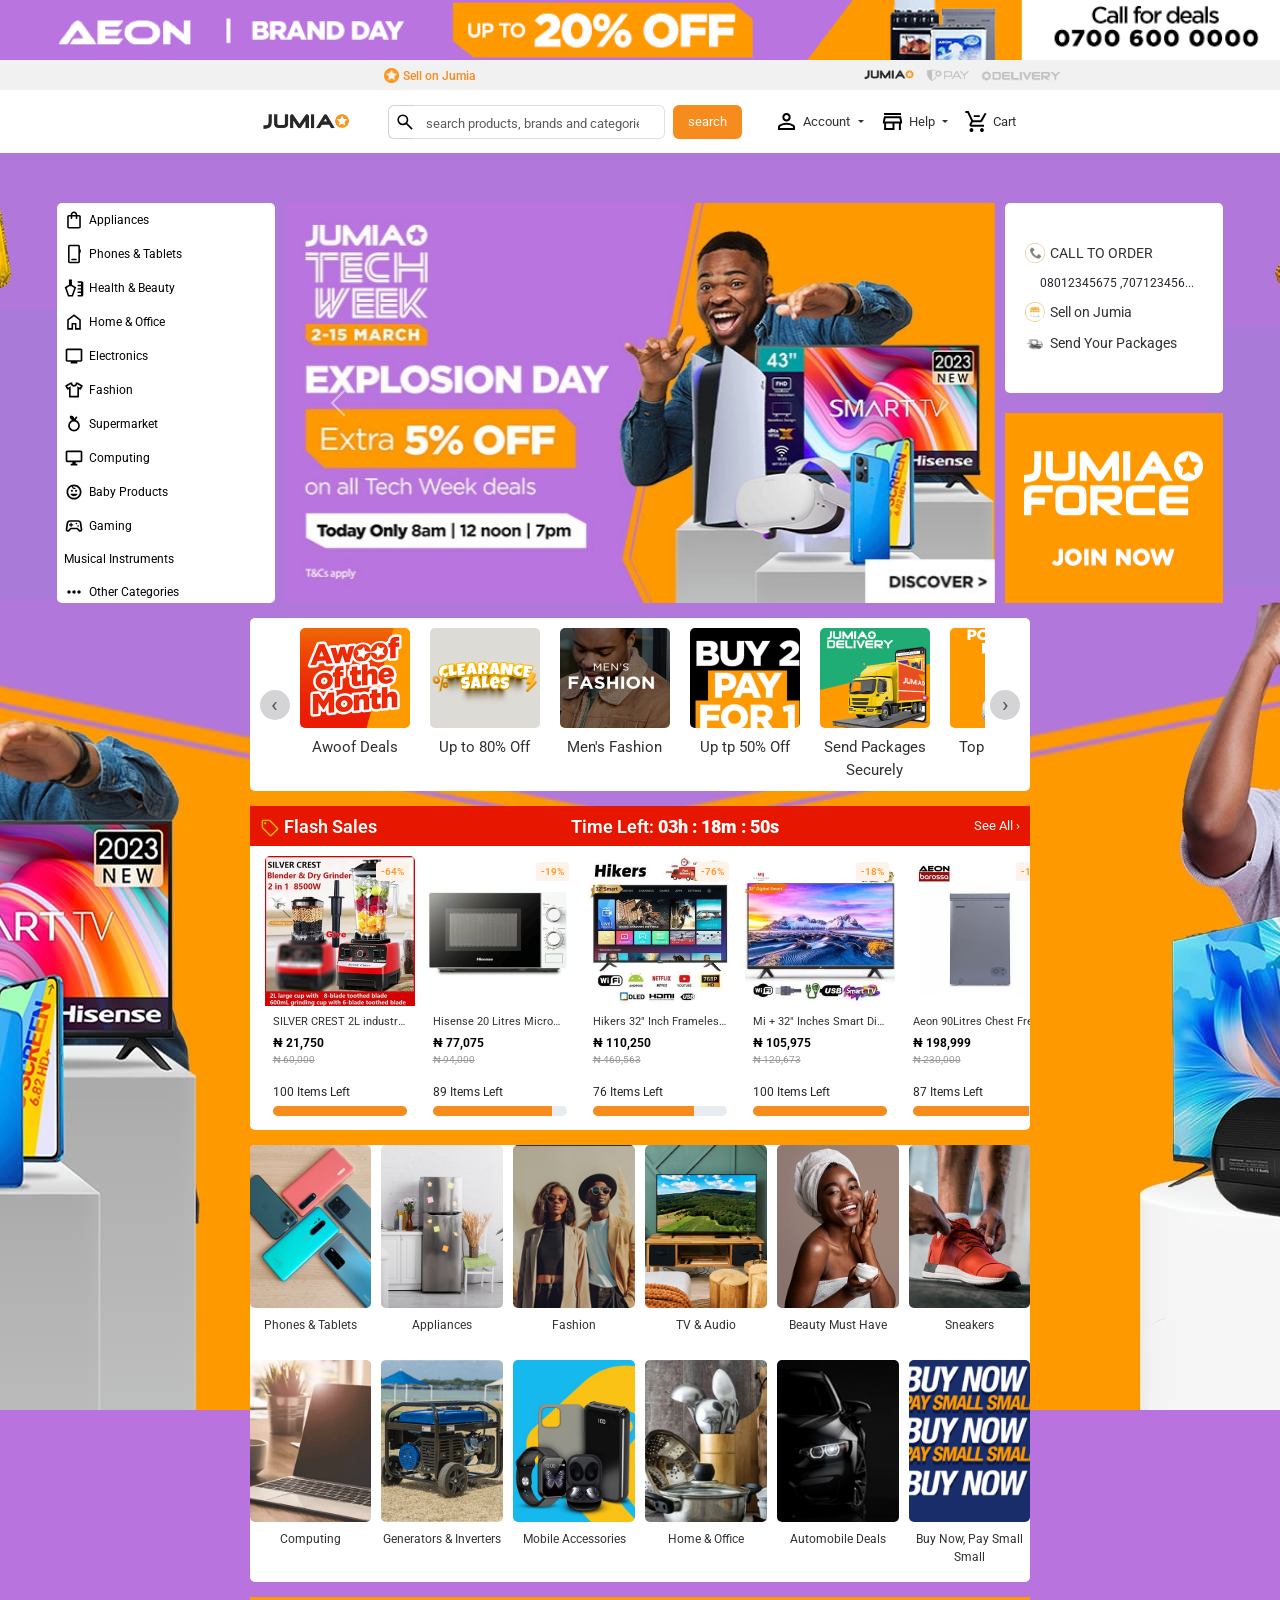
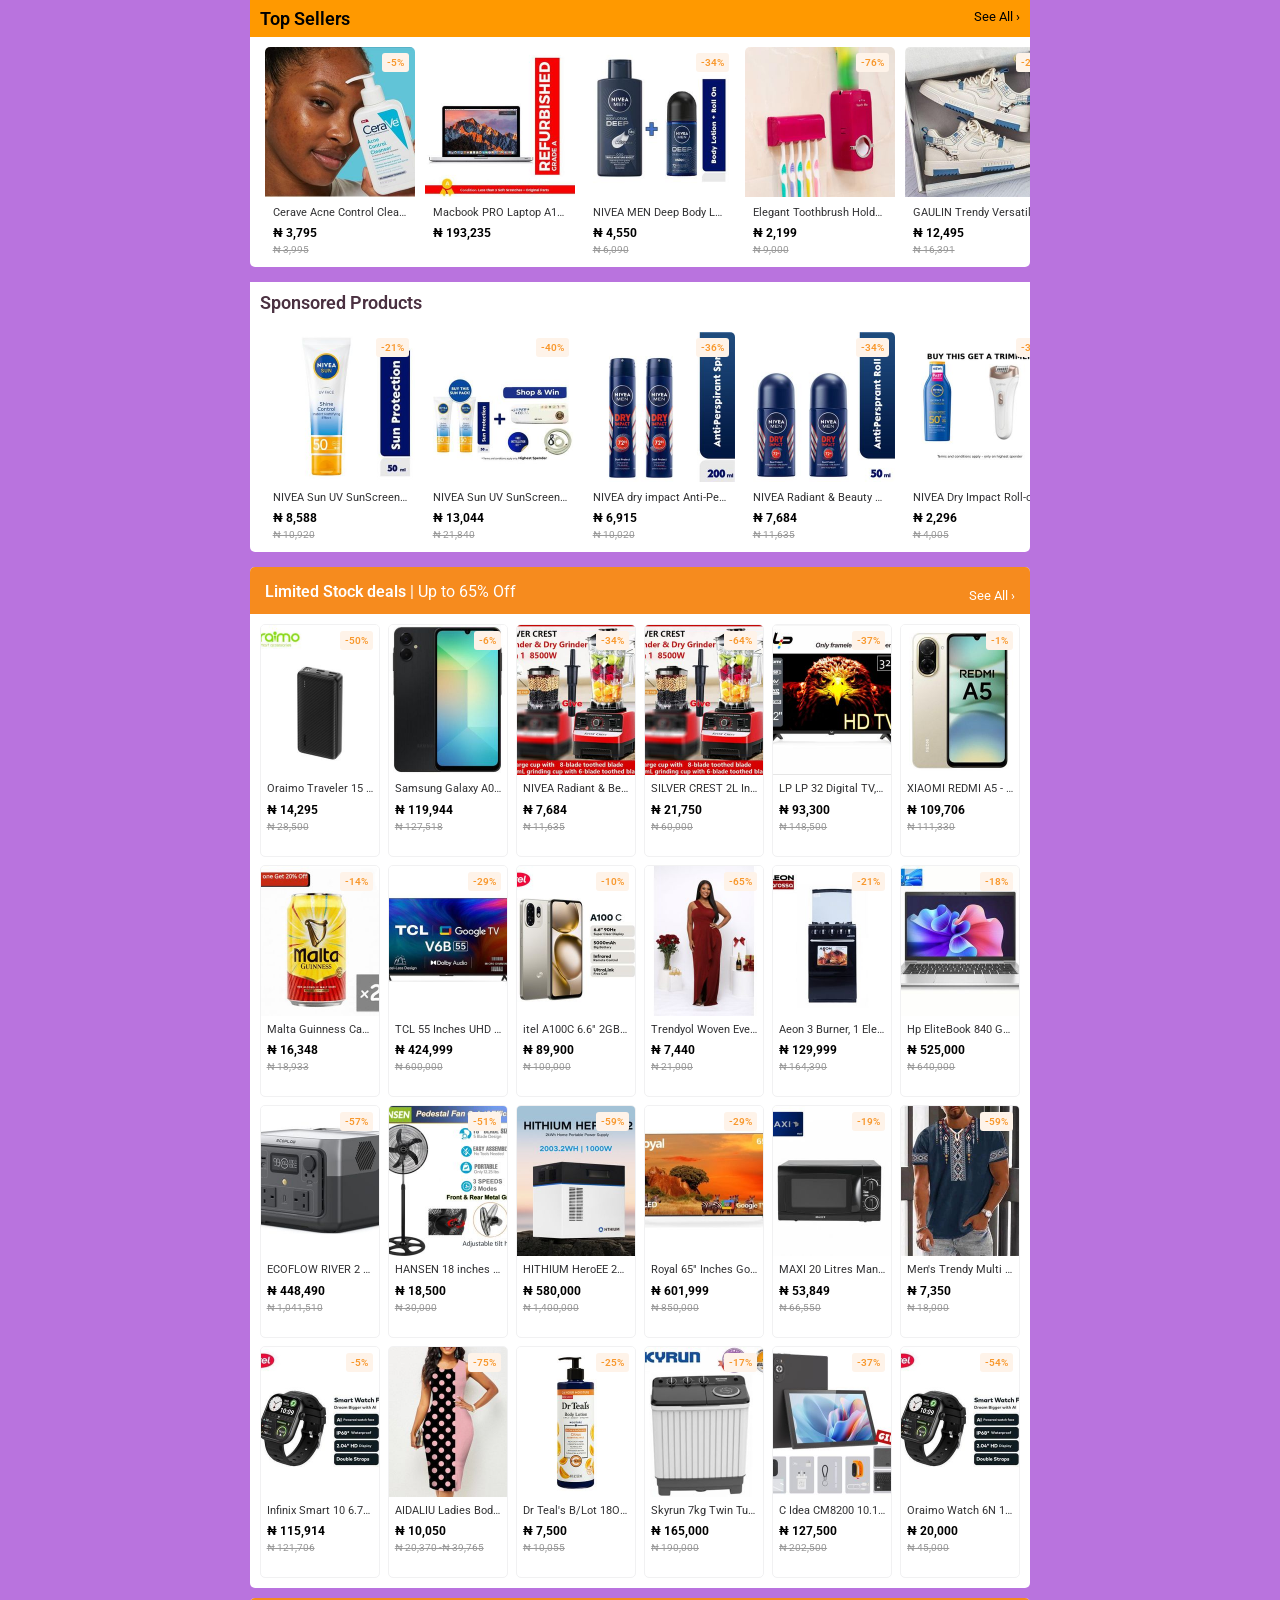
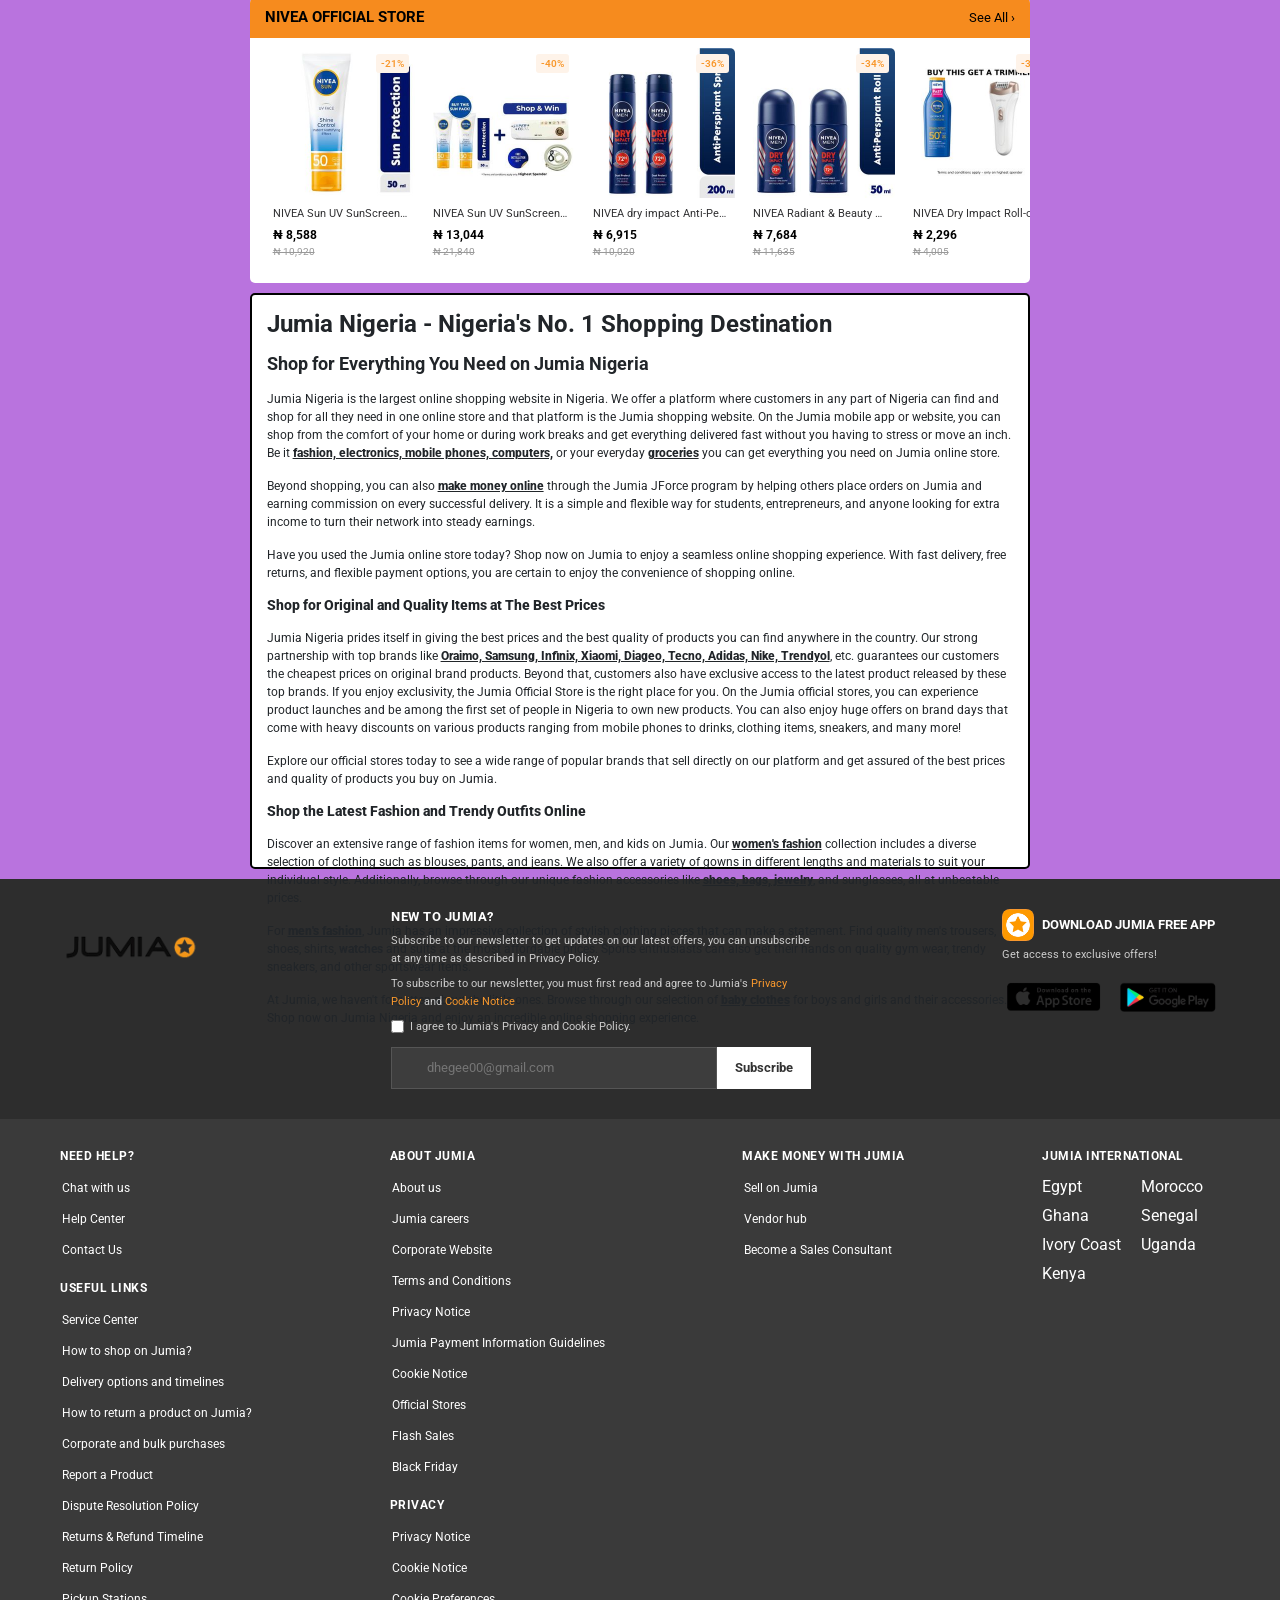
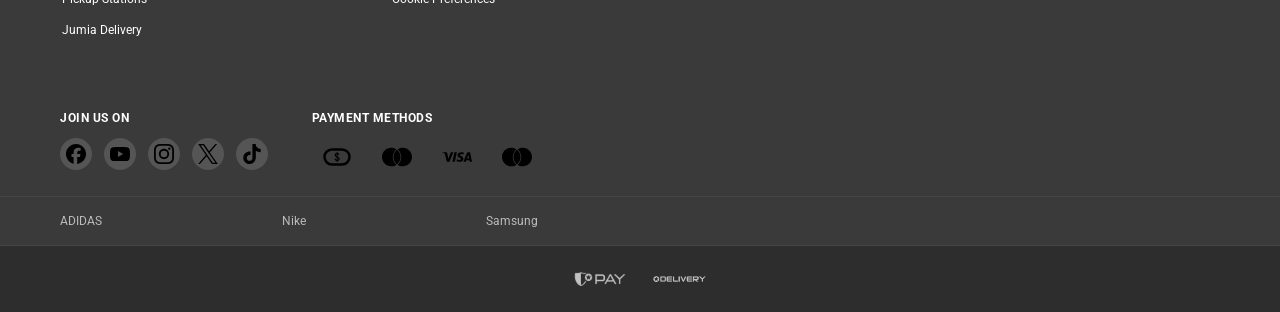
==== commit 4c4655da: "thursday commit" ====
--- a/index.html
+++ b/index.html
@@ -89,12 +89,12 @@
                     </a>
                     <ul class="dropdown-menu">
                       <li>
-                        <a class="dropdown-item" href="#"
+                        <a class="dropdown-item" href="/welcome.html"
                           ><img src="./assets/person.svg" alt="" />My Account</a
                         >
                       </li>
                       <li>
-                        <a class="dropdown-item" href="/order.html"
+                        <a class="dropdown-item" href="/welcome.html"
                           ><img src="./assets/inventory.svg" alt="" />Orders</a
                         >
                       </li>
@@ -169,9 +169,9 @@
                     </ul>
                   </li>
                   <li class="nav-item">
-                    <a class="nav-link" href="#">
+                    <a class="nav-link" href="/welcome.html">
                       <img src="./assets/home-cart.svg" class="nav-img" alt="" />
-                      cart
+                      Cart
                     </a>
                   </li>
                 </ul>
--- a/css/styles.css
+++ b/css/styles.css
@@ -353,6 +353,9 @@
   gap: 8px;
   cursor: pointer;
 }
+.category-item:hover{
+  transform: scale(1.05);
+}
 .category-img {
   width: 110px;
   height: 100px;
@@ -1079,16 +1082,30 @@
   }
 }
 
-@media (max-width: 1070px) {
+@media (max-width: 1100px) {
     .top {
         display: none !important;
     }
+    .nav-box{
+    width: 90% !important;
+  }
+  .navboot form {
+    width: 85% !important;
+    margin-top: 10px !important;
+  }
 }
 
 @media (max-width: 1024px) {
     .top{
         display: none !important;
     }
+    .nav-box{
+    width: 90% !important;
+  }
+  .navboot form {
+    width: 85% !important;
+    margin-top: 10px !important;
+  }
 .layout aside,
   .box {
     display: none;
@@ -1156,6 +1173,15 @@
     margin-top: 20px;
     padding: 0 10px;
   }
+  .nav-box{
+    justify-content: space-between !important;
+    width: 100% !important;
+    padding: 0px 10px 0px 10px !important;
+  }
+  .navboot form {
+    width: 85% !important;
+    margin-top: 10px !important;
+  }
 
   .category-wrapper,
   .top-items,
@@ -1205,9 +1231,14 @@
     width: 100%;
     height: 50px;
   }
-
+  .nav-box{
+    justify-content: space-between !important;
+    width: 100% !important;
+    padding: 0px 10px 0px 10px !important;
+  }
   .navboot form {
-    width: 130px;
+    width: 85% !important;
+    margin-top: 10px !important;
   }
   .navbar-brand img {
     width: 80px;
@@ -1300,8 +1331,14 @@
 
 
 @media (max-width: 480px) {
+  .nav-box{
+    justify-content: space-between !important;
+    width: 100% !important;
+    padding: 0px 10px 0px 10px !important;
+  }
   .navboot form {
-    width: 100px;
+    width: 85% !important;
+    margin-top: 10px !important;
   }
   .navbar-brand img {
     width: 70px;
